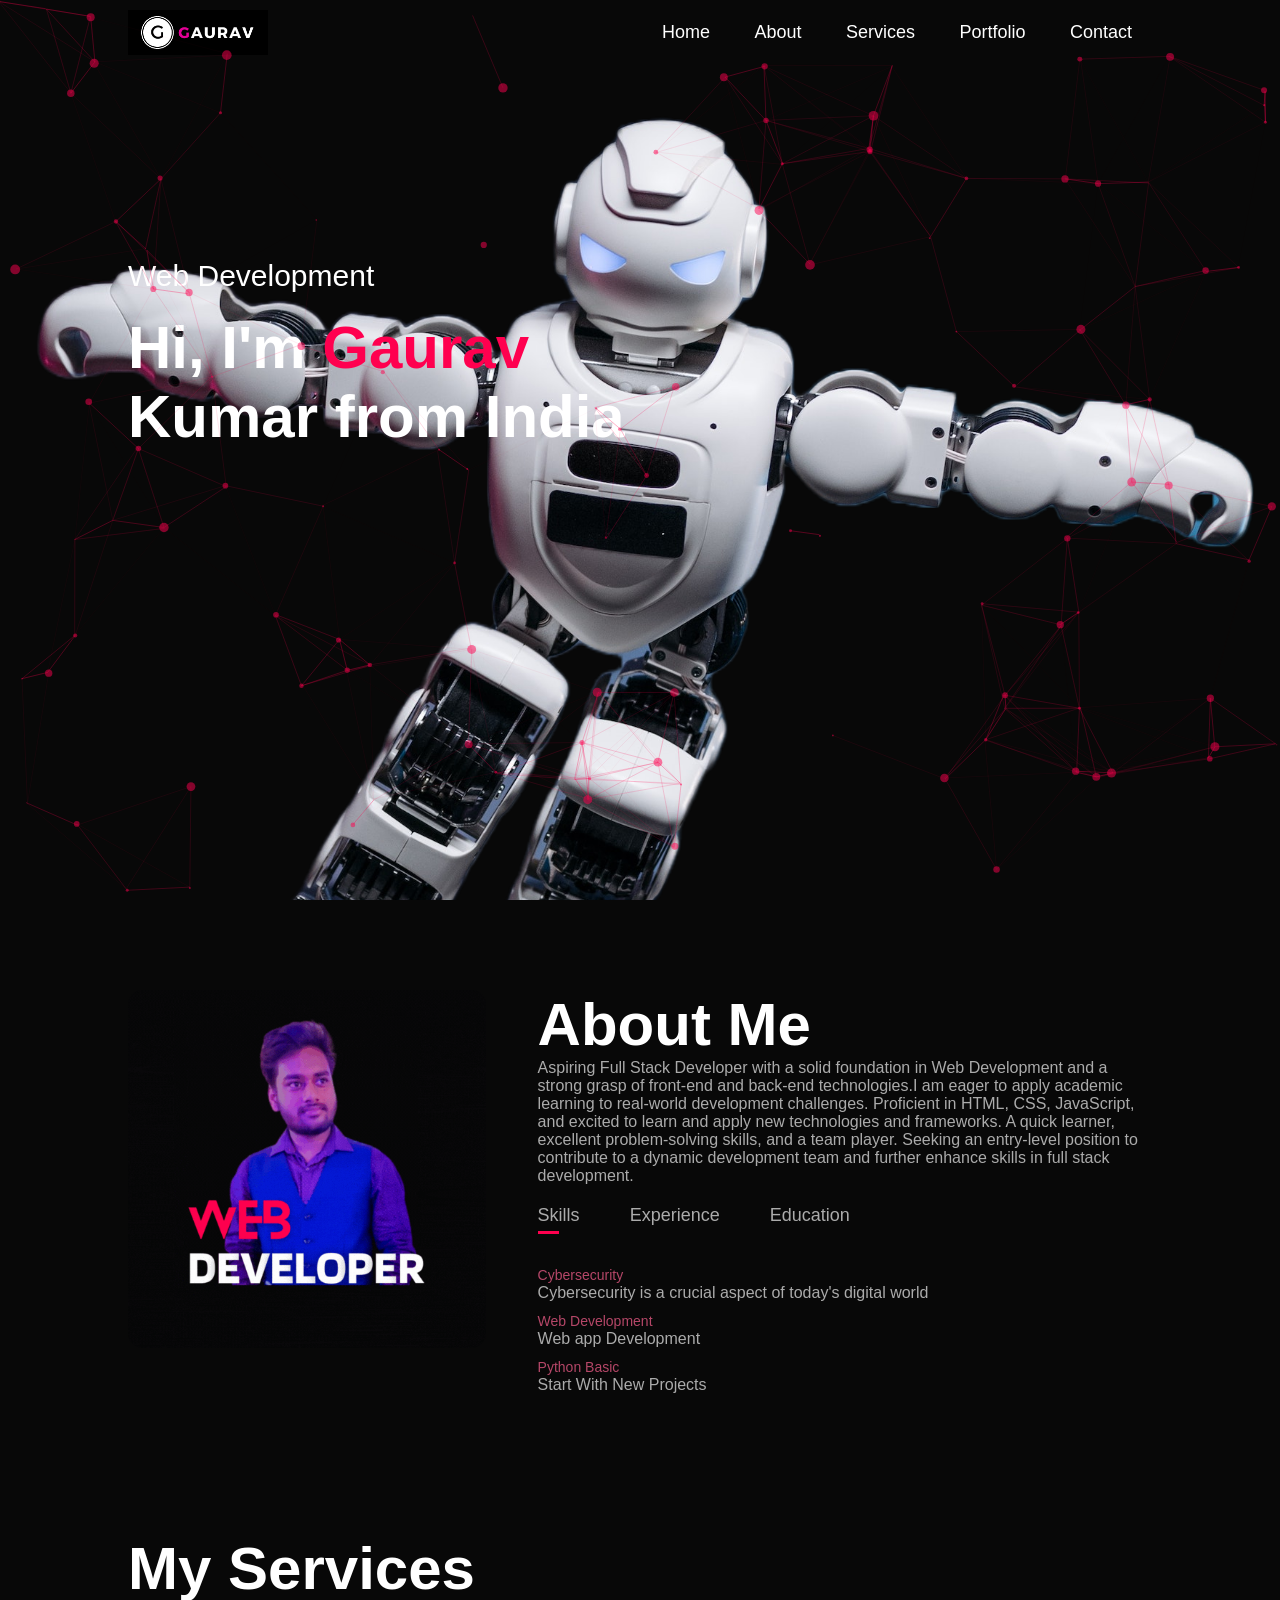
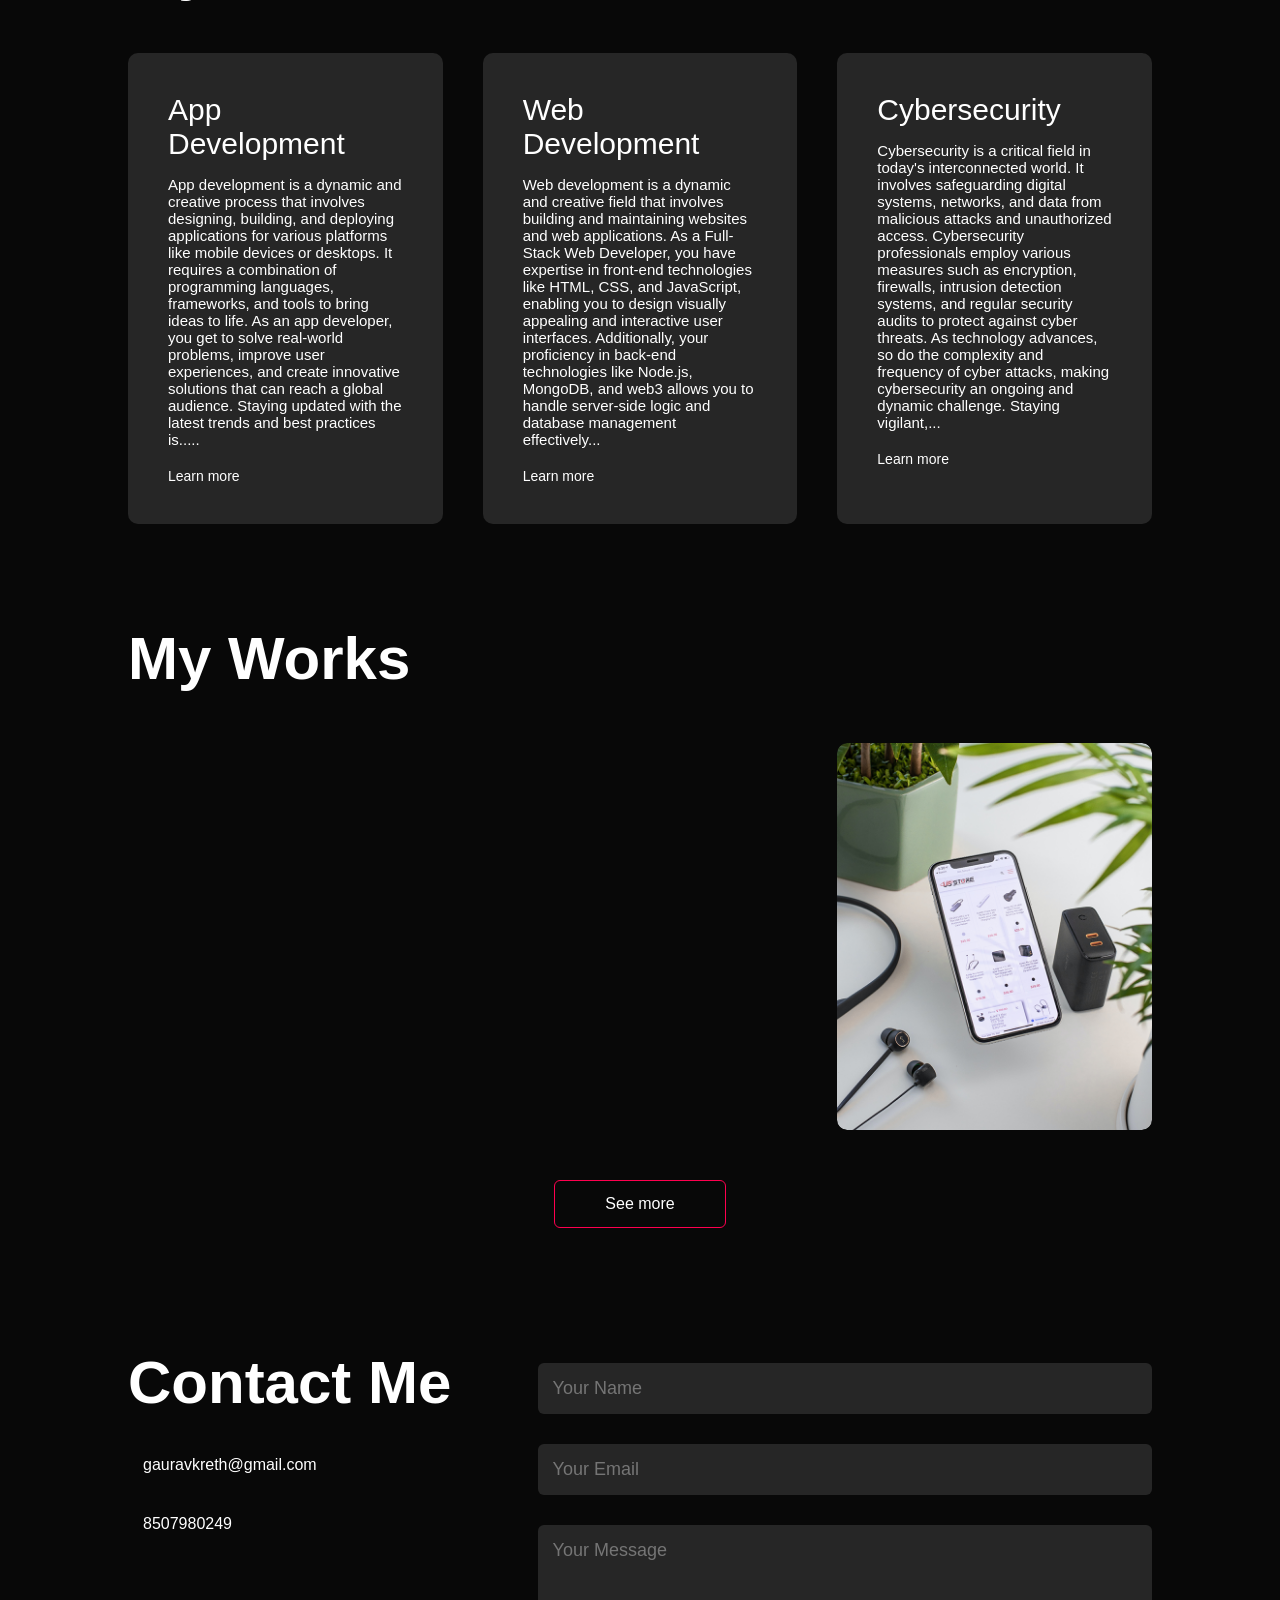
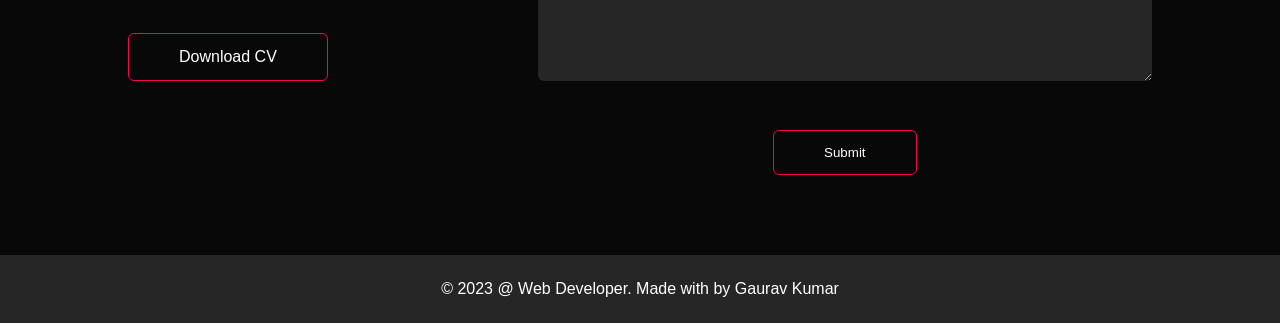
==== index.html @ a8f49429 "Add files via upload" ====
<!DOCTYPE html>
<html lang="en">

<head>
    <title>Gauravkreth</title>
    <link rel="stylesheet" href="style.css">
    <script src="https://kit.fontawesome.com/e674bba739.js" crossorigin="anonymous"></script>
    <link rel="icon" href="./images/favicon.ico">
</head>

<body>
    <div id="header">
        <div id="particles-js"></div>


        <div class="container">
            <nav>
                <img src="images/logo.png" class="logo"></img>
                <ul>
                    <li><a href="#header">Home</a></li>
                    <li><a href="#about">About</a></li>
                    <li><a href="#services">Services</a></li>
                    <li><a href="#">Portfolio</a></li>
                    <li><a href="#contact">Contact</a></li>
                    <i class="fas fa-times"></i>
                </ul>
                <i class="fas fa-bars"></i>
            </nav>
            <div class="header-text">
                <p>Web Development</p>
                <h1>Hi, I'm <span>Gaurav</span><br>Kumar from India</h1>
            </div>
        </div>
    </div>
    <!-- ----------ABOUT---------- -->
    <div id="about">
        <div class="container">
            <div class="row">
                <div class="about-col-1">
                    <img src="images/user.gif">
                </div>
                <div class="about-col-2">
                    <h1 class="sub-title">About Me</h1>
                    <p>Aspiring Full Stack Developer with a solid foundation in Web Development and a strong grasp of front-end and back-end
technologies.I am eager to apply academic learning to real-world development challenges. Proficient in HTML, CSS, JavaScript, and
excited to learn and apply new technologies and frameworks. A quick learner, excellent problem-solving skills, and a team player.
Seeking an entry-level position to contribute to a dynamic development team and further enhance skills in full stack development.</p>
                    <div class="tab-titles">
                        <p class="tab-links active-link" onclick="openTab('skills')">Skills</p>
                        <p class="tab-links" onclick="openTab('experience')">Experience</p>
                        <p class="tab-links" onclick="openTab('education')">Education</p>
                    </div>
                    <div class="tab-contents active-tab" id="skills">
                        <ul>
                            <li><span>Cybersecurity</span><br>Cybersecurity is a crucial aspect of today's digital world
                            </li>
                            <li><span>Web Development</span><br>Web app Development</li>
                            <li><span>Python Basic</span><br>Start With New Projects</li>
<!--                             <li><span>Python Functions, Files, and Dictionaries</span><br><a
                                    href="https://coursera.org/share/1af83c0ecd008e4a80e16d24a3fa080b"></a></li> -->
                        </ul>
                    </div>
                    <div class="tab-contents" id="experience">
                        <ul>
                            <li><span>2022 - Current</span><br>Web app Development</li>
                            <li><span>2021-2022</span><br>Cybersecurity training at Educonf Technologies Pvt. Ltd.</li>
                        </ul>
                    </div>
                    <div class="tab-contents" id="education">
                        <ul>
                            <li><span>Current</span><br>Web Development training at Udemy</li>
                            <li><span>Current</span><br>MCA from Chandighar University</li>
                            <li><span>2023</span><br>BCA from Patliputra University</li>
                        </ul>
                    </div>
                </div>
            </div>
        </div>
    </div>
    <!-- ----------SERVICES---------- -->
    <div id="services">
        <div class="container">
            <h1 class="sub-title">My Services</h1>
            <div class="services-list">
                <div>
                    <i class="fa-brands fa-android"></i>
                    <h2>App Development</h2>
                    <p>App development is a dynamic and creative process that involves designing, building, and
                        deploying applications for various platforms like mobile devices or desktops. It requires a
                        combination of programming languages, frameworks, and tools to bring ideas to life. As an app
                        developer, you get to solve real-world problems, improve user experiences, and create innovative
                        solutions that can reach a global audience. Staying updated with the latest trends and best
                        practices is.....</p>
                    <a href="#">Learn more</a>
                </div>
                <div>
                    <i class="fa-solid fa-code"></i>
                    <h2>Web Development</h2>
                    <p>Web development is a dynamic and creative field that involves building and maintaining websites
                        and web applications. As a Full-Stack Web Developer, you have expertise in front-end
                        technologies like HTML, CSS, and JavaScript, enabling you to design visually appealing and
                        interactive user interfaces. Additionally, your proficiency in back-end technologies like
                        Node.js, MongoDB, and web3 allows you to handle server-side logic and database management
                        effectively...</p>
                    <a href="#">Learn more</a>

                </div>
                <div>

                    <i class="fa-solid fa-crop-simple"></i>
                    <h2>Cybersecurity</h2>
                    <p>Cybersecurity is a critical field in today's interconnected world. It involves safeguarding
                        digital systems, networks, and data from malicious attacks and unauthorized access.
                        Cybersecurity professionals employ various measures such as encryption, firewalls, intrusion
                        detection systems, and regular security audits to protect against cyber threats. As technology
                        advances, so do the complexity and frequency of cyber attacks, making cybersecurity an ongoing
                        and dynamic challenge. Staying vigilant,...</p>
                    <a href="#">Learn more</a>
                </div>
            </div>
        </div>
    </div>
    <!-- ----------PORTFOLIO--------- -->
    <div id="portfolio">
        <div class="container">
            <h1 class="sub-title">My Works</h1>
            <div class="work-list">
                <div class="work">
                    <img src="images/work-1.png" alt="">
                    <div class="layer">
                        <h2>Netflix - Clone</h2>
                        <p>Creating a Netflix clone with just HTML and CSS involves mimicking its layout, focusing on styling components like the header, navigation, content rows, and video player. HTML's div elements structure sections, while CSS styles them. A key challenge is making the layout responsive, adapting to different screen sizes for a consistent look across devices. CSS is crucial for styling buttons, fonts, colors, and other elements to match Netflix's interface closely. Overall, HTML and CSS enable the creation of a visually appealing Netflix clone that mirrors the original design.</p>
                        <a href="https://gauraveth.github.io/Netflix/" target="_blank"><i class="fas fa-external-link-alt"></i></a>
                    </div>
                </div>
                <div class="work">
                    <img src="images/work-2.png" alt="">
                    <div class="layer">
                        <h2>Working</h2>
                        <p>Oppps Ohhhhhh.</p>
                        <a href="#"><i class="fas fa-external-link-alt"></i></a>
                    </div>
                </div>
                <div class="work">
                    <img src="images/work-3.png" alt="">
                    <div class="layer">
                        <h2>Working</h2>
                        <p>Oppps Ohhhhhh.</p>
                        <a href="#"><i class="fas fa-external-link-alt"></i></a>
                    </div>
                </div>
            </div>
            <a href="" class="btn">See more</a>
        </div>
    </div>

    <!-- ----------CONTACT---------- -->
    <div id="contact">
        <div class="container">
            <div class="row">
                <div class="contact-left">
                    <h1 class="sub-title">Contact Me</h1>
                    <p><i class="fas fa-paper-plane"></i> gauravkreth@gmail.com</p>
                    <p><i class="fas fa-phone-square-alt"></i> 8507980249</p>
                    <div class="social-icons">
                        <a href="https://www.facebook.com/ankukumar.ankukumar.9?mibextid=ZbWKwL"><i
                                class="fab fa-facebook"></i></a>
                        <a href="https://twitter.com/gauravgamers14?t=B7i8oLuU-PODS5RvizQiQA&s=08"><i
                                class="fab fa-twitter-square"></i></a>
                        <a href="#"><i class="fab fa-instagram"></i></a>
                        <a href="https://www.linkedin.com/in/gaurav-kumar-a6250823b"><i class="fab fa-linkedin"></i></a>
                    </div>
                    <a href="images/My-CV.pdf" download class="btn btn2">Download CV</a>
                </div>
                <div class="contact-right">
                    <form>
                        <input type="text" name="Name" placeholder="Your Name" required>
                        <input type="email" name="Email" placeholder="Your Email" required>
                        <textarea name="Message" rows="6" placeholder="Your Message"></textarea>
                        <button type="submit" class="btn btn3">Submit</button>
                    </form>
                </div>
            </div>
        </div>
        <div class="copyright">
            <p>&copy 2023 @ Web Developer. Made with <i class="fas fa-heart"></i> by Gaurav Kumar</p>
        </div>
    </div>
    <script src="./particles.min.js"></script>
    <script src="./app.js"></script>


    <script>
        var tabLinks = document.getElementsByClassName('tab-links');
        var tabContents = document.getElementsByClassName('tab-contents');

        function openTab(tabName) {
            for (tabLink of tabLinks) {
                tabLink.classList.remove('active-link');
            }
            for (tabContent of tabContents) {
                tabContent.classList.remove('active-tab');
            }
            event.currentTarget.classList.add('active-link');
            document.getElementById(tabName).classList.add('active-tab');
        }

        // JavaScript for handling the mobile navigation menu
        document.querySelector('.fas.fa-bars').addEventListener('click', function () {
            document.querySelector('nav ul').classList.toggle('show');
        });

        document.querySelector('.fas.fa-times').addEventListener('click', function () {
            document.querySelector('nav ul').classList.remove('show');
        });

    </script>
</body>

</html>
---- style.css ----
* {
    margin: 0;
    padding: 0;
    font-family: 'Poppins', sans-serif;
    box-sizing: border-box;
}

body {
    background: #080808;
    color: #fff;
}

canvas {
    display: block;
    vertical-align: bottom;
  }
  
  /* ---- particles.js container ---- */
  
  #particles-js {
    position: absolute;
    width: 100%;
    height: 100%;
    background-image: url("");
    background-repeat: no-repeat;
    background-size: cover;
    background-position: 50% 50%;
  }

  
  #stats,
  .count-particles{
    -webkit-user-select: none;
  }
  
  #stats{
    border-radius: 3px 3px 0 0;
    overflow: hidden;
  }
  
  .count-particles{
    border-radius: 0 0 3px 3px;
  }

#header {
    width: 100%;
    height: 100vh;
    background-image: url(images/background.png);
    background-size: cover;
    background-position: center;
}

.container {
    padding: 10px 10%;
}

nav {
    display: flex;
    align-items: center;
    justify-content: space-between;
    flex-wrap: wrap;
}

.logo {
    width: 140px;
}

nav ul li {
    display: inline-block;
    list-style: none;
    margin: 10px 20px;
}

nav ul li a {
    color: #fff;
    text-decoration: none;
    font-size: 18px;
    position: relative;
}

nav ul li a::after {
    content: '';
    width: 0;
    height: 3px;
    background: #ff004f;
    position: absolute;
    left: 0;
    bottom: -6px;
    transition: 0.5s;
}

nav ul li a:hover::after {
    width: 100%;
}

.header-text {
    margin-top: 20%;
    font-size: 30px;
}

.header-text h1 {
    font-size: 60px;
    margin-top: 20px;
}

.header-text h1 span {
    color: #ff004f;
}

/* ----------ABOUT---------- */
#about {
    padding: 80px 0px;
    color: #ababab;
}

.row {
    display: flex;
    justify-content: space-between;
    flex-wrap: wrap;
}

.about-col-1 {
    flex-basis: 35%;
}

.about-col-1 img {
    width: 100%;
    border-radius: 15px;
}

.about-col-2 {
    flex-basis: 60%;
}

.sub-title {
    font-size: 60px;
    font-weight: 600;
    color: #fff;
}

.tab-titles {
    display: flex;
    margin: 20px 0 40px;
}

.tab-links {
    margin-right: 50px;
    font-size: 18px;
    font-weight: 500;
    cursor: pointer;
    position: relative;
}

.tab-links::after {
    content: '';
    width: 0;
    height: 3px;
    background: #ff004f;
    position: absolute;
    left: 0;
    bottom: -8px;
    transition: 0.5s;
}

/* .tab-links:hover::after{
width: 100%;
} */
.tab-links.active-link::after {
    width: 50%;
}

.tab-contents ul li {
    list-style: none;
    margin: 10px 0;
}

.tab-contents ul li span {
    color: #b54768;
    font-size: 14px;
}

.tab-contents {
    display: none;
}

.tab-contents.active-tab {
    display: block;
}

/* ----------SERVICES---------- */
#services {
    padding: 30px 0;
}

.services-list {
    display: grid;
    grid-template-columns: repeat(auto-fit, minmax(250px, 1fr));
    grid-gap: 40px;
    margin-top: 50px;
}

.services-list div {
    background: #262626;
    padding: 40px;
    font-size: 15px;
    line-height: 30 px;
    font-weight: 300;
    border-radius: 10px;
    transition: background 0.5s, transform 0.5s;
}

.services-list div i {
    font-size: 50px;
    margin-bottom: 30px;
}

.services-list div h2 {
    font-size: 30px;
    font-weight: 500;
    margin-bottom: 15px;
}

.services-list div a {
    text-decoration: none;
    color: #fff;
    font-size: 14px;
    margin-top: 20px;
    display: inline-block;
}

.services-list div:hover {
    background: #ff004f;
    transform: translateY(-10px);
}

/* ----------PORTFOLIO---------- */
#portfolio {
    padding: 50px 0;
}

.work-list {
    display: grid;
    grid-template-columns: repeat(auto-fit, minmax(250px, 1fr));
    grid-gap: 40px;
    margin-top: 50px;
}

.work {
    border-radius: 10px;
    position: relative;
    overflow: hidden;
}

.work img {
    width: 100%;
    border-radius: 10px;
    display: block;
    transition: transform 0.5s;
}

.layer {
    width: 100%;
    height: 0;
    background: #ff004f;
    border-radius: 10px;
    position: absolute;
    left: 0;
    bottom: 0;
    overflow: hidden;
    display: flex;
    align-items: center;
    justify-content: center;
    flex-direction: column;
    padding: 0 40px;
    text-align: center;
    font-size: 16px;
    transition: height 0.5s;
}

.layer h2 {
    margin-bottom: 30px;
}

.layer a {
    margin-top: 30px;
    color: #080808;
    text-decoration: none;
    font-size: 18px;
    line-height: 60px;
    background: #fff;
    width: 60px;
    height: 60px;
    border-radius: 50%;
    text-align: center;
}

.work:hover img {
    transform: scale(1.1);
}

.work:hover .layer {
    height: 100%;
}

.btn {
    display: block;
    margin: 50px auto;
    width: fit-content;
    border: 1px solid #ff004f;
    padding: 14px 50px;
    border-radius: 6px;
    color: #fff;
    text-decoration: none;
    transition: background 0.75s;
}

.btn:hover {
    background: #ff004f;
}

/* ----------CONTACT---------- */
.contact-left {
    flex-basis: 35%;
}

.contact-right {
    flex-basis: 60%;
}

.contact-left p {
    margin-top: 30px;
}

.contact-left p i {
    color: #ff004f;
    margin-right: 15px;
    font-size: 25px;
}

.social-icons {
    margin-top: 30px;
}

.social-icons a {
    text-decoration: none;
    font-size: 30px;
    margin-right: 15px;
    color: #ababab;
    display: inline-block;
    transition: color 0.5s, transform 0.5s;
}

.social-icons a:hover {
    color: #ff004f;
    transform: translateY(-5px);
}

.btn.btn2 {
    display: inline-block
}

.btn.btn3 {
    background: #080808;
    margin-top: 30px;
    transition: background 0.5;

}

.btn.btn3:hover {
    background: #ff004f;
}

.contact-right form {
    width: 100%;
}

form input,
form textarea {
    width: 100%;
    border: 0;
    outline: none;
    background: #262626;
    padding: 15px;
    margin: 15px 0;
    color: #fff;
    font-size: 18px;
    border-radius: 6px;
}

.copyright {
    width: 100%;
    text-align: center;
    padding: 25px 0;
    background: #262626;
    font-weight: 300;
    margin-top: 20px;
}

.copyright i {
    color: #ff004f;
    transition: color 0.5s;
}

.copyright i:hover {
    color: #fff;
}

nav .fas {
    display: none;
}

/* ----------CSS FOR SMALL SCREEN---------- */
@media only screen and (max-width: 600px) {
    #header {
        background-image: url(images/phone-background.png);
    }

    .header-text {
        margin-top: 100%;
        font-size: 16px;
    }

    .header-text h1 {
        font-size: 30px;
    }

    nav .fas {
        display: block;
        font-size: 25px;
    }

    nav ul {
        background: #b54768;
        position: fixed;
        top: 0;
        width: 200;
        right: 0;
        height: 100vh;
        padding-top: 50px;
    }

    nav ul li {
        display: block;
        margin: 25px;
    }

}

/* ----------CSS FOR SMALL SCREEN---------- */
@media only screen and (max-width: 600px) {

    /* Adjust the header image and text size for small screens */
    #header {
        background-image: url(images/phone-background.png);
    }

    .header-text {
        margin-top: 100%;
        font-size: 16px;
    }

    .header-text h1 {
        font-size: 30px;
    }

    /* Show the navigation menu on small screens */
    nav ul {
        display: none;
    }

    nav .fas {
        display: block;
        font-size: 25px;
    }

    nav ul {
        background: #b54768;
        position: fixed;
        top: 0;
        width: 200px;
        /* Increased the width to accommodate the menu items */
        right: 0;
        height: 100vh;
        padding-top: 50px;
        transform: translateX(200px);
        /* Off-canvas menu, initially hidden */
        transition: transform 0.3s ease-in-out;
    }

    nav ul.show {
        transform: translateX(0);
        /* Show the menu when 'show' class is applied */
    }

    nav ul li {
        display: block;
        margin: 25px;
    }
}
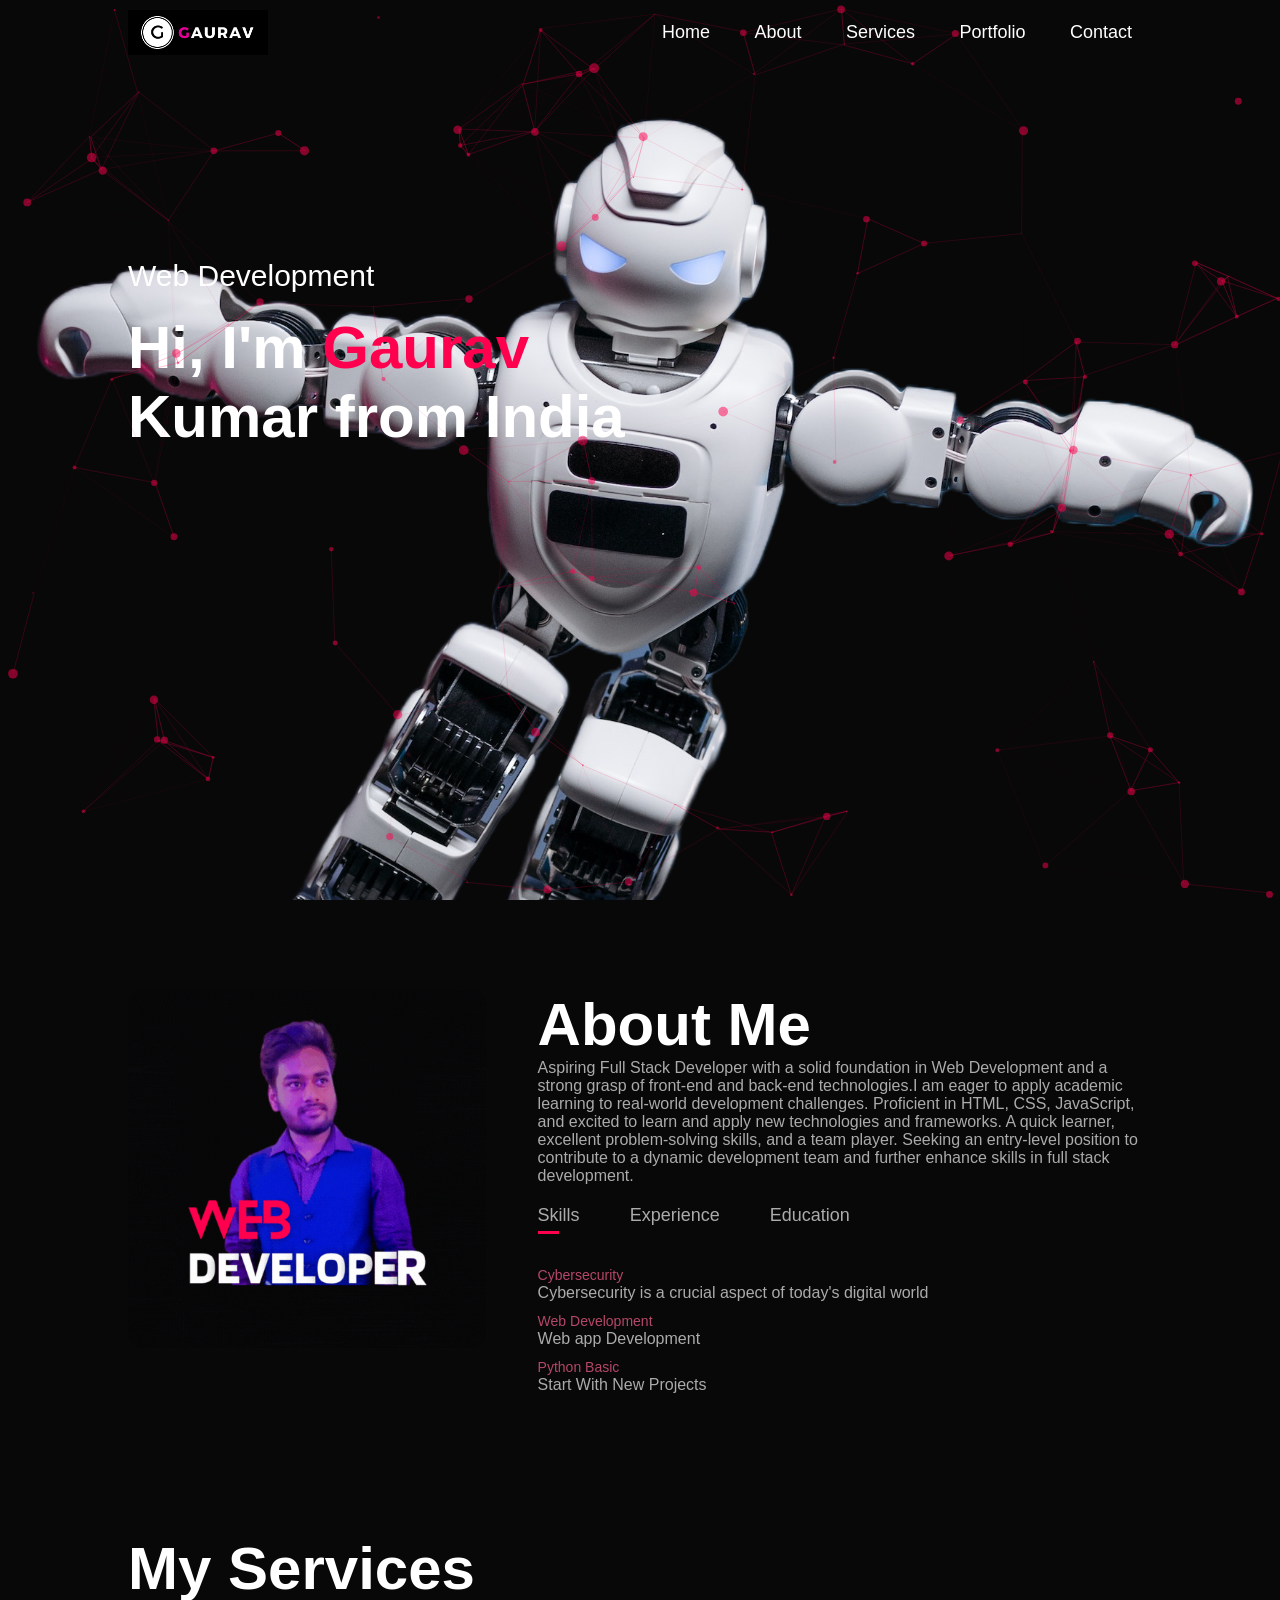
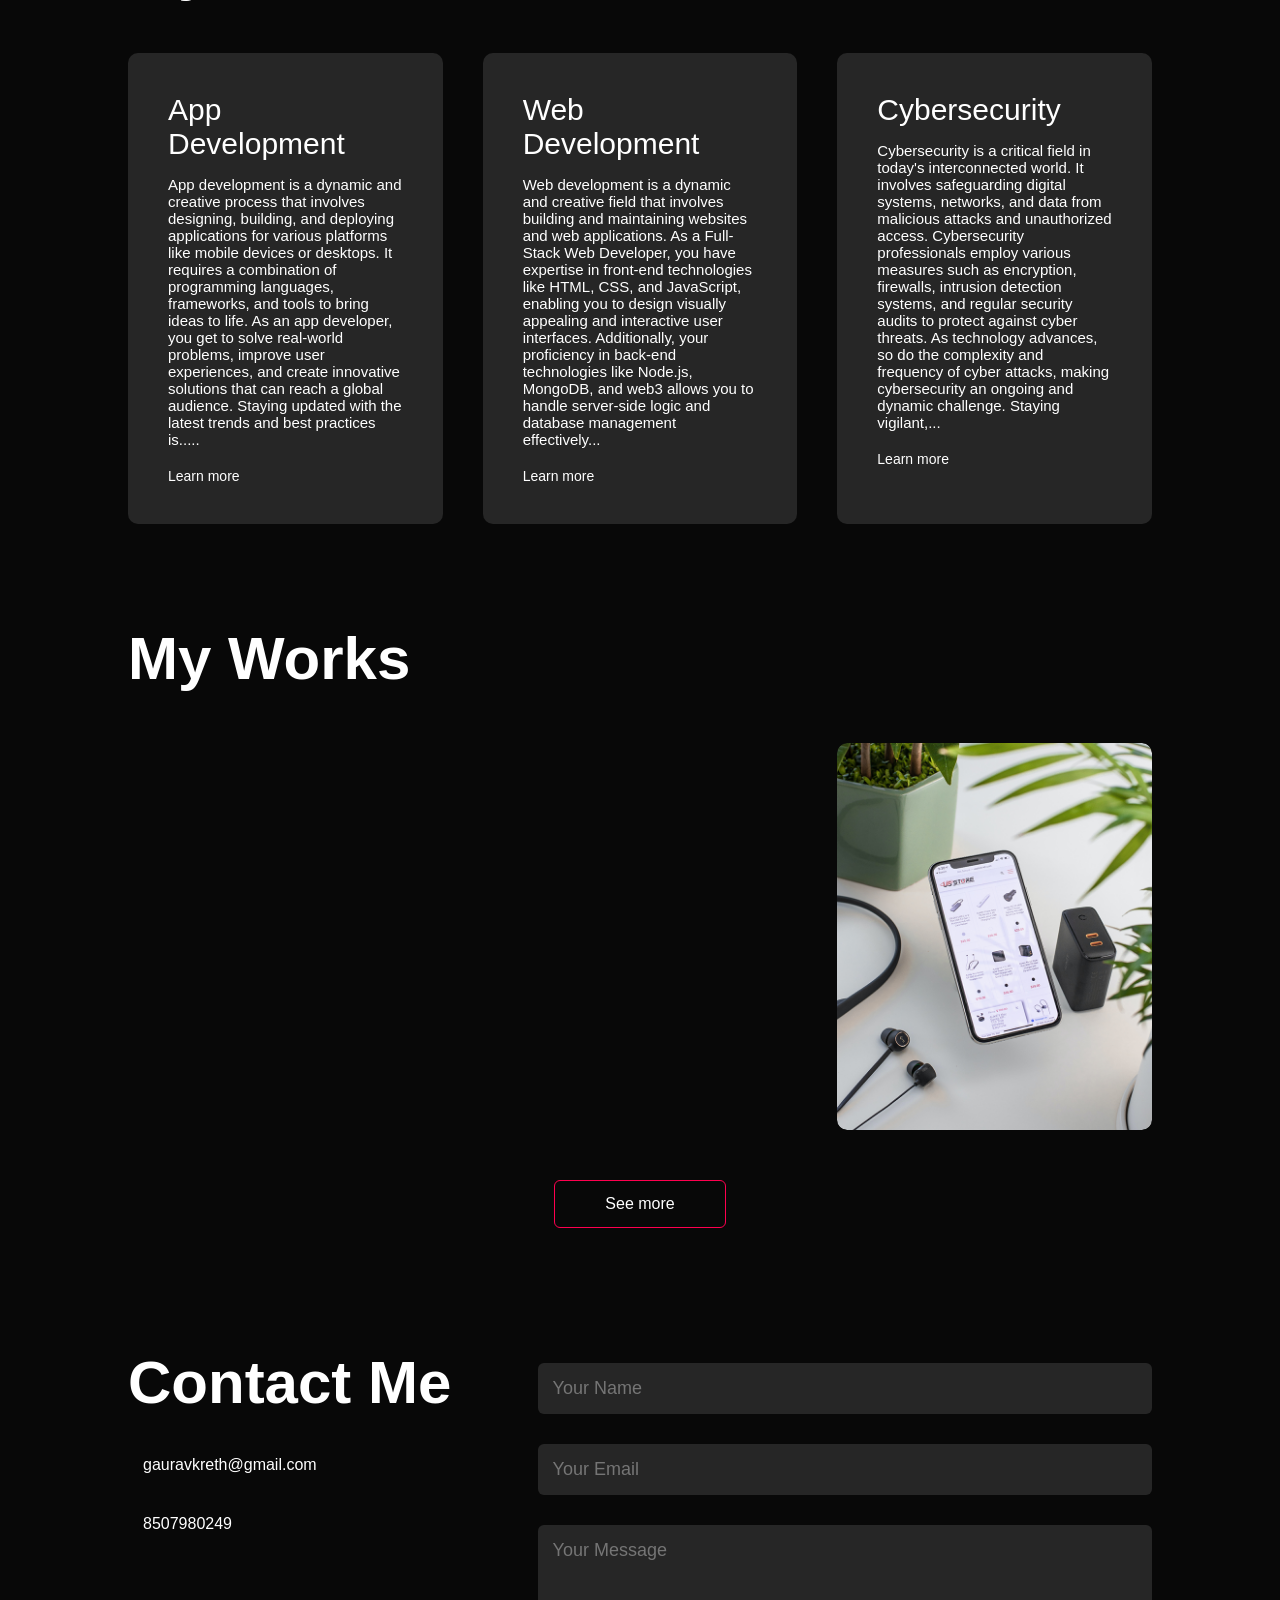
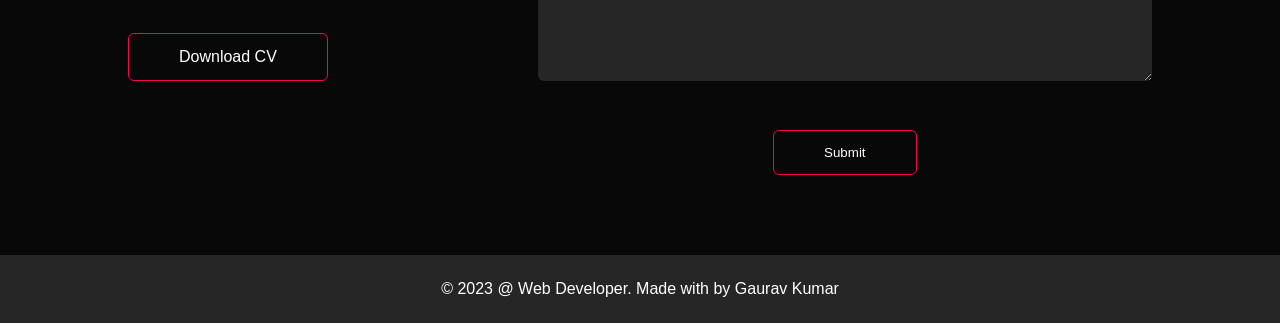
==== commit b7ec1eec: "Update index.html" ====
--- a/index.html
+++ b/index.html
@@ -170,7 +170,7 @@
                         <a href="#"><i class="fab fa-instagram"></i></a>
                         <a href="https://www.linkedin.com/in/gaurav-kumar-a6250823b"><i class="fab fa-linkedin"></i></a>
                     </div>
-                    <a href="images/My-CV.pdf" download class="btn btn2">Download CV</a>
+                    <a href="https://drive.google.com/file/d/1hAdJkQ1VNrwv2Cz5yikGTRMcRuF2yDC9/view?usp=drive_link" download class="btn btn2">Download CV</a>
                 </div>
                 <div class="contact-right">
                     <form>
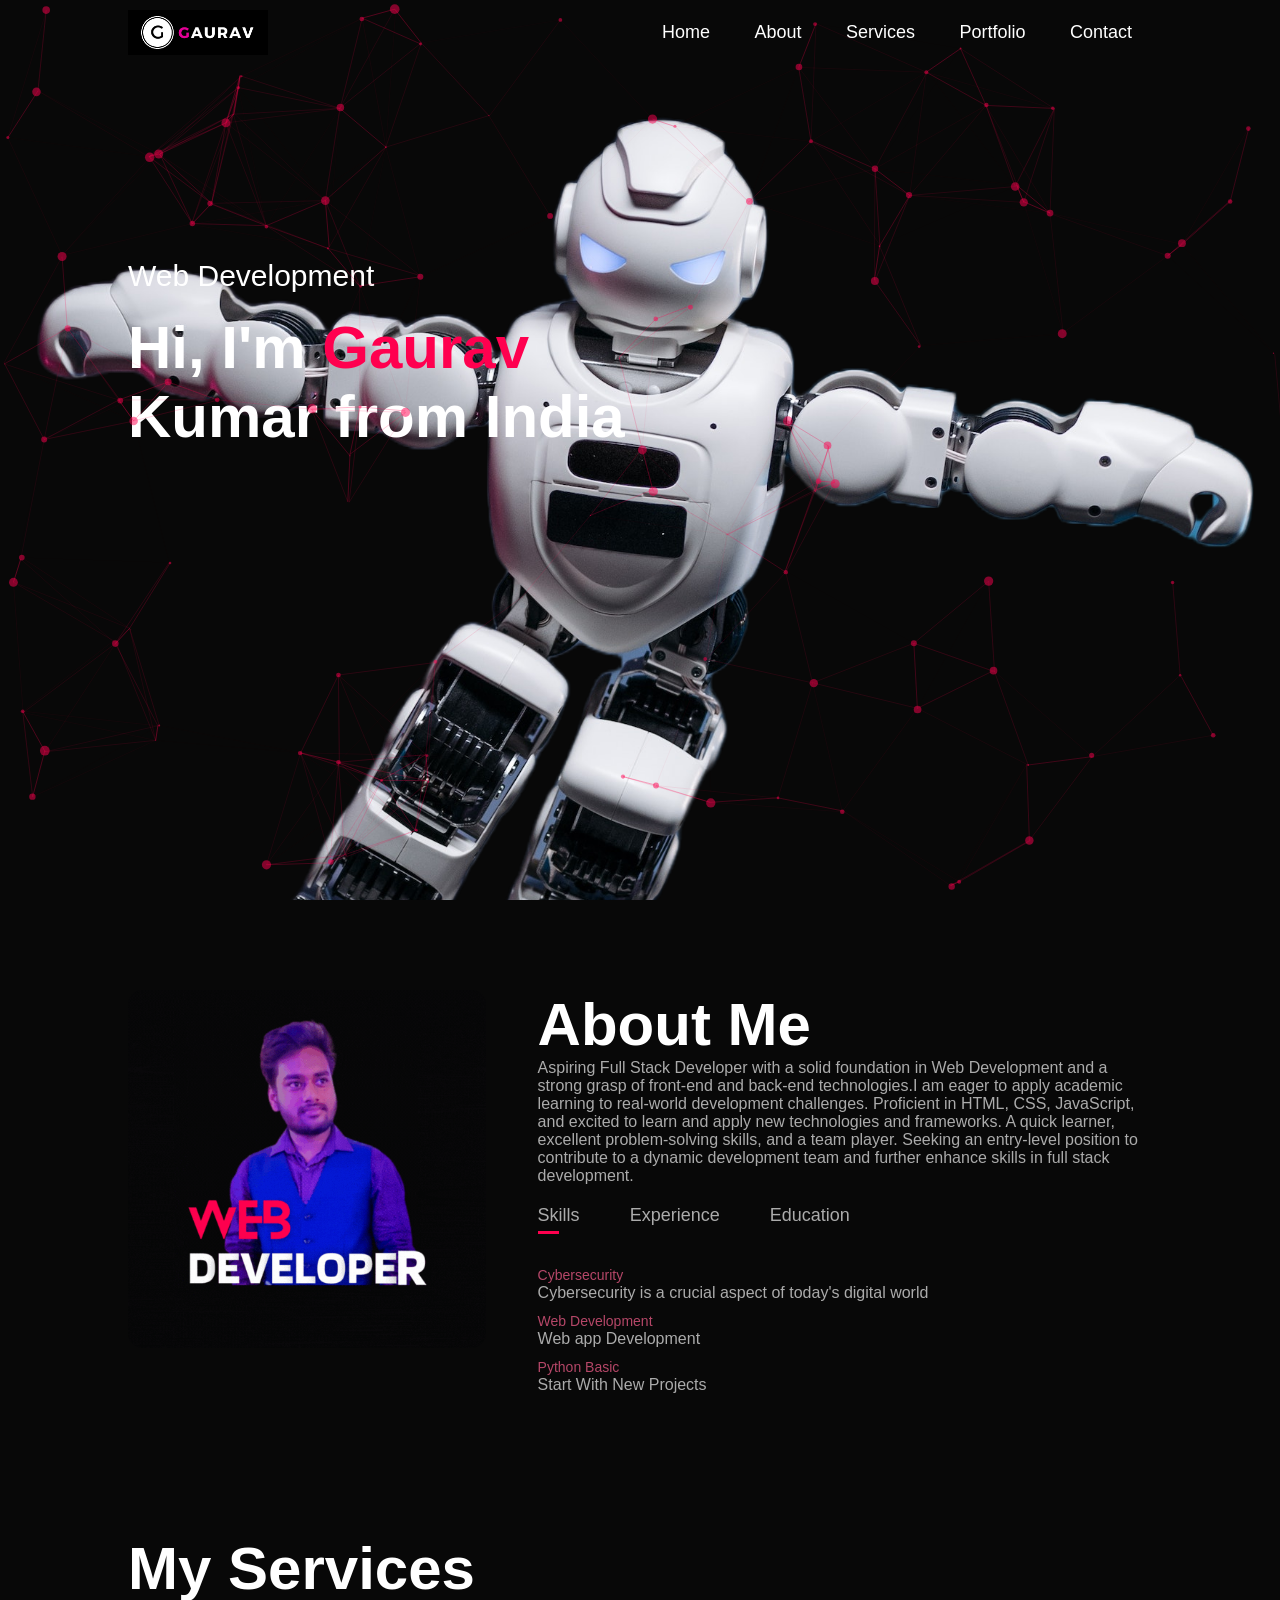
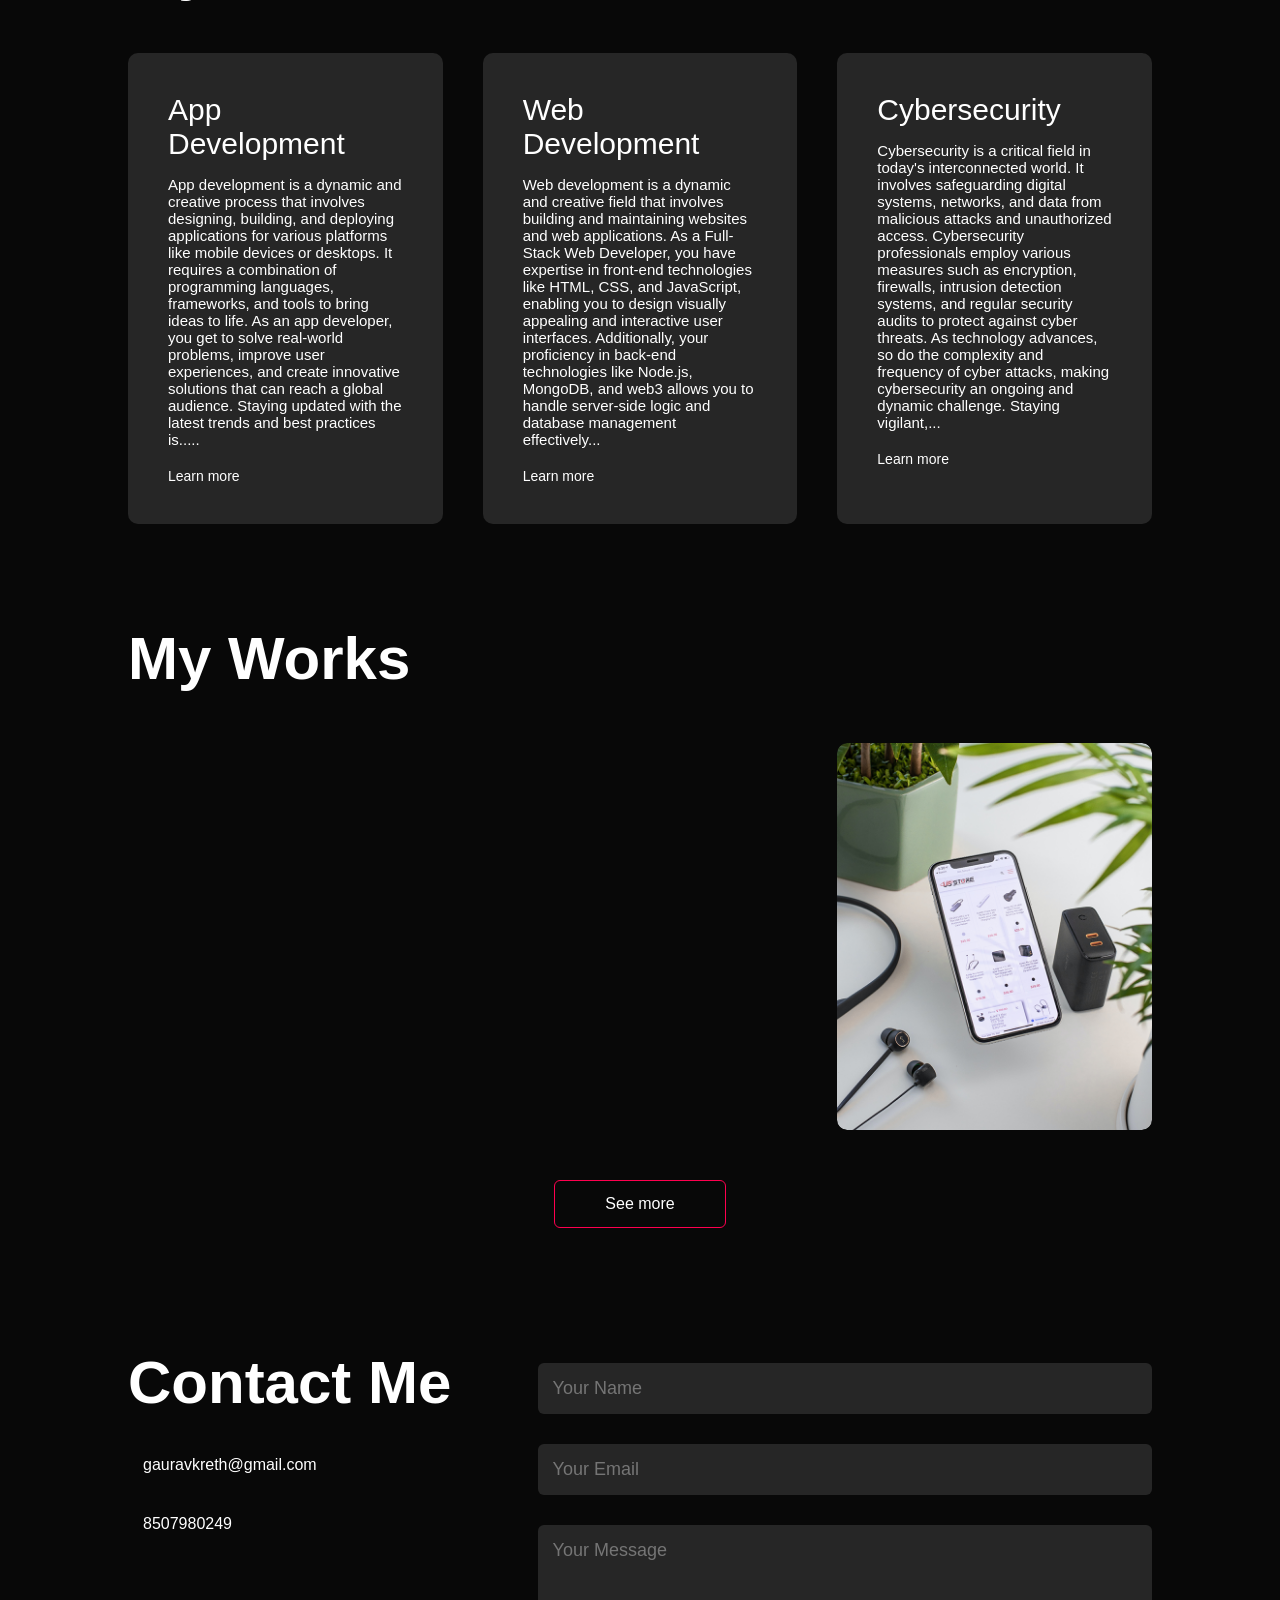
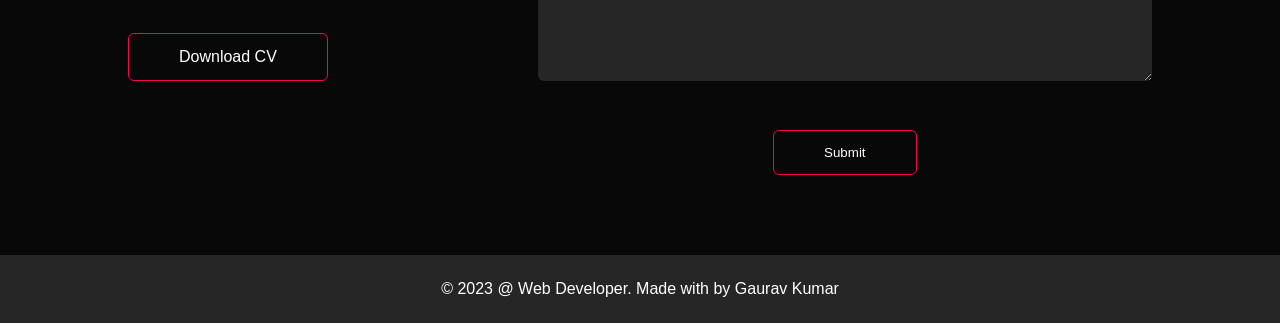
==== commit 5519125f: "Update index.html" ====
--- a/index.html
+++ b/index.html
@@ -136,8 +136,8 @@
                 <div class="work">
                     <img src="images/work-2.png" alt="">
                     <div class="layer">
-                        <h2>Working</h2>
-                        <p>Oppps Ohhhhhh.</p>
+                        <h2>Spotify - Clone</h2>
+                        <p>The Spotify clone is a web application designed with HTML, CSS, and JavaScript to simulate the music streaming service. It fetches songs from a specified folder on the server and displays them in a playlist format. Users can browse albums, select songs, and control playback using play/pause, previous/next buttons, and a volume slider. The application provides a user-friendly interface for playing music, similar to Spotify, making it easy for users to enjoy their favorite tracks.</p>
                         <a href="#"><i class="fas fa-external-link-alt"></i></a>
                     </div>
                 </div>
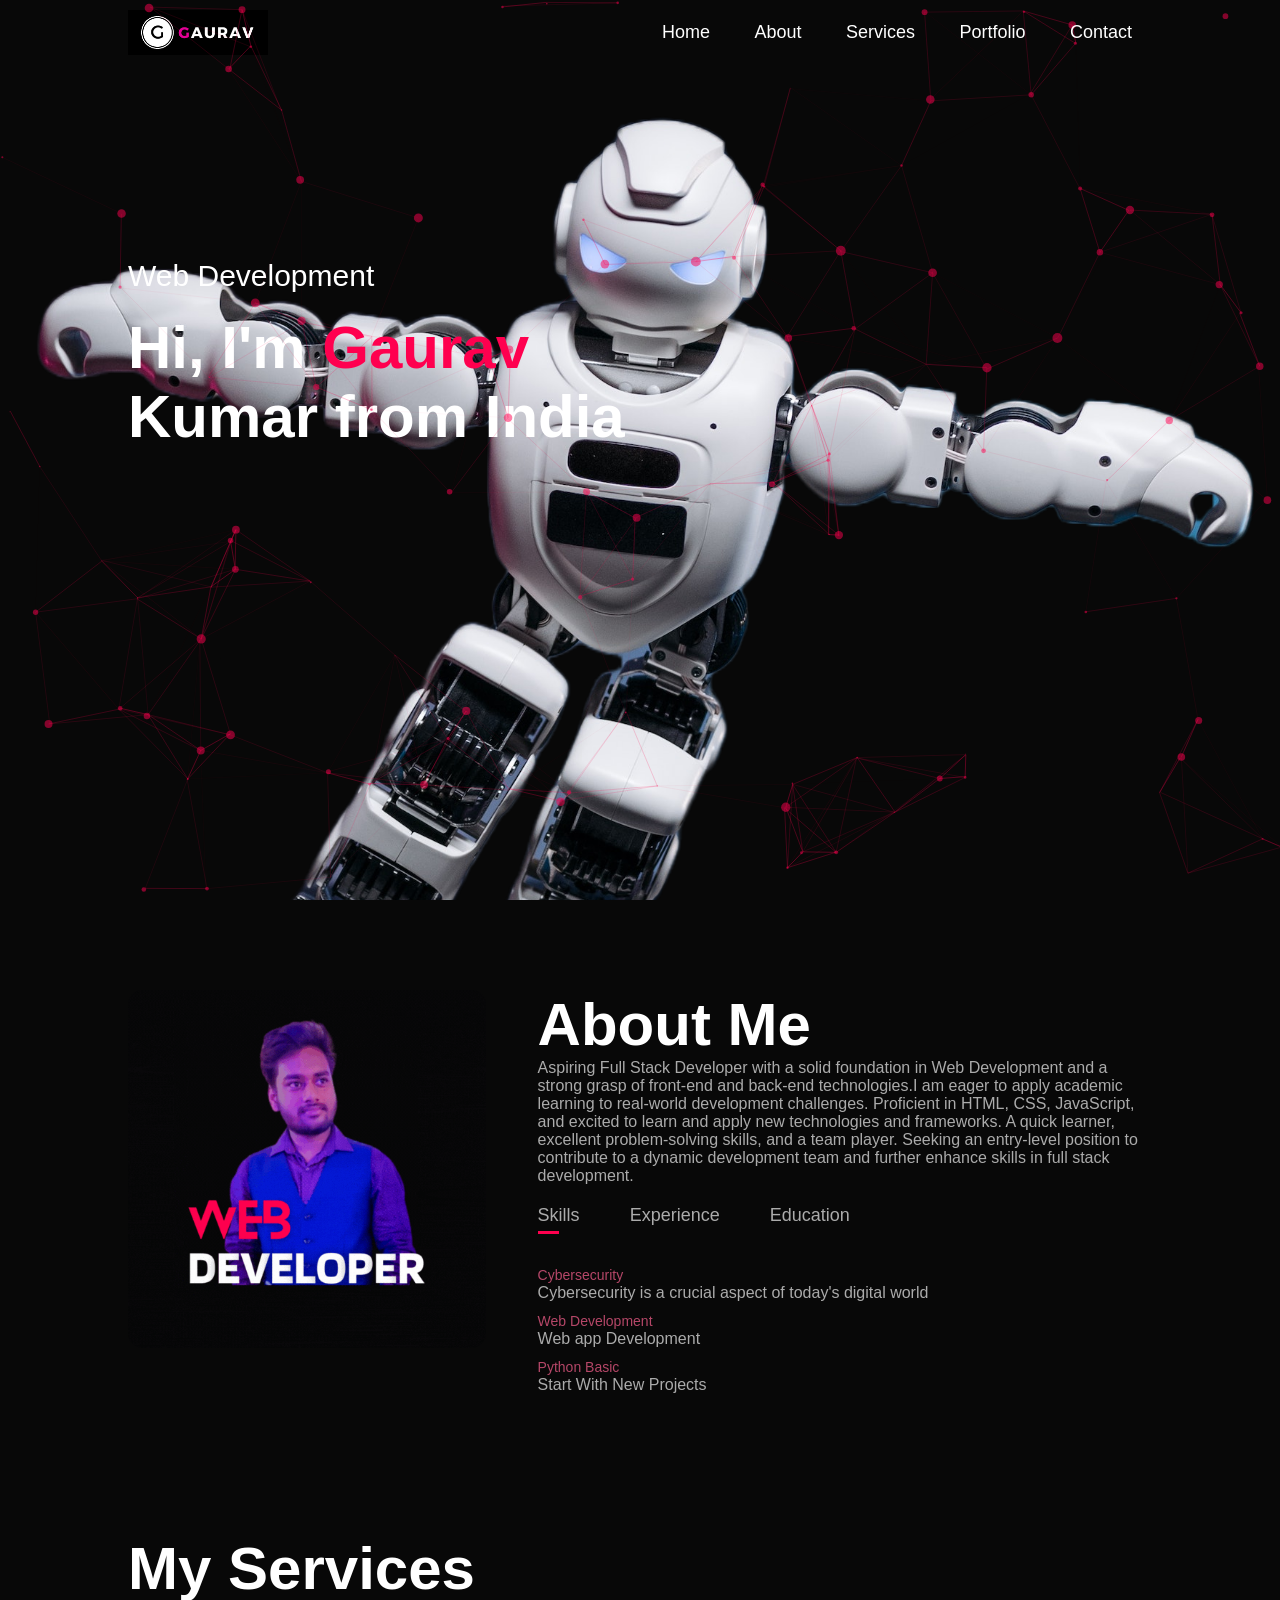
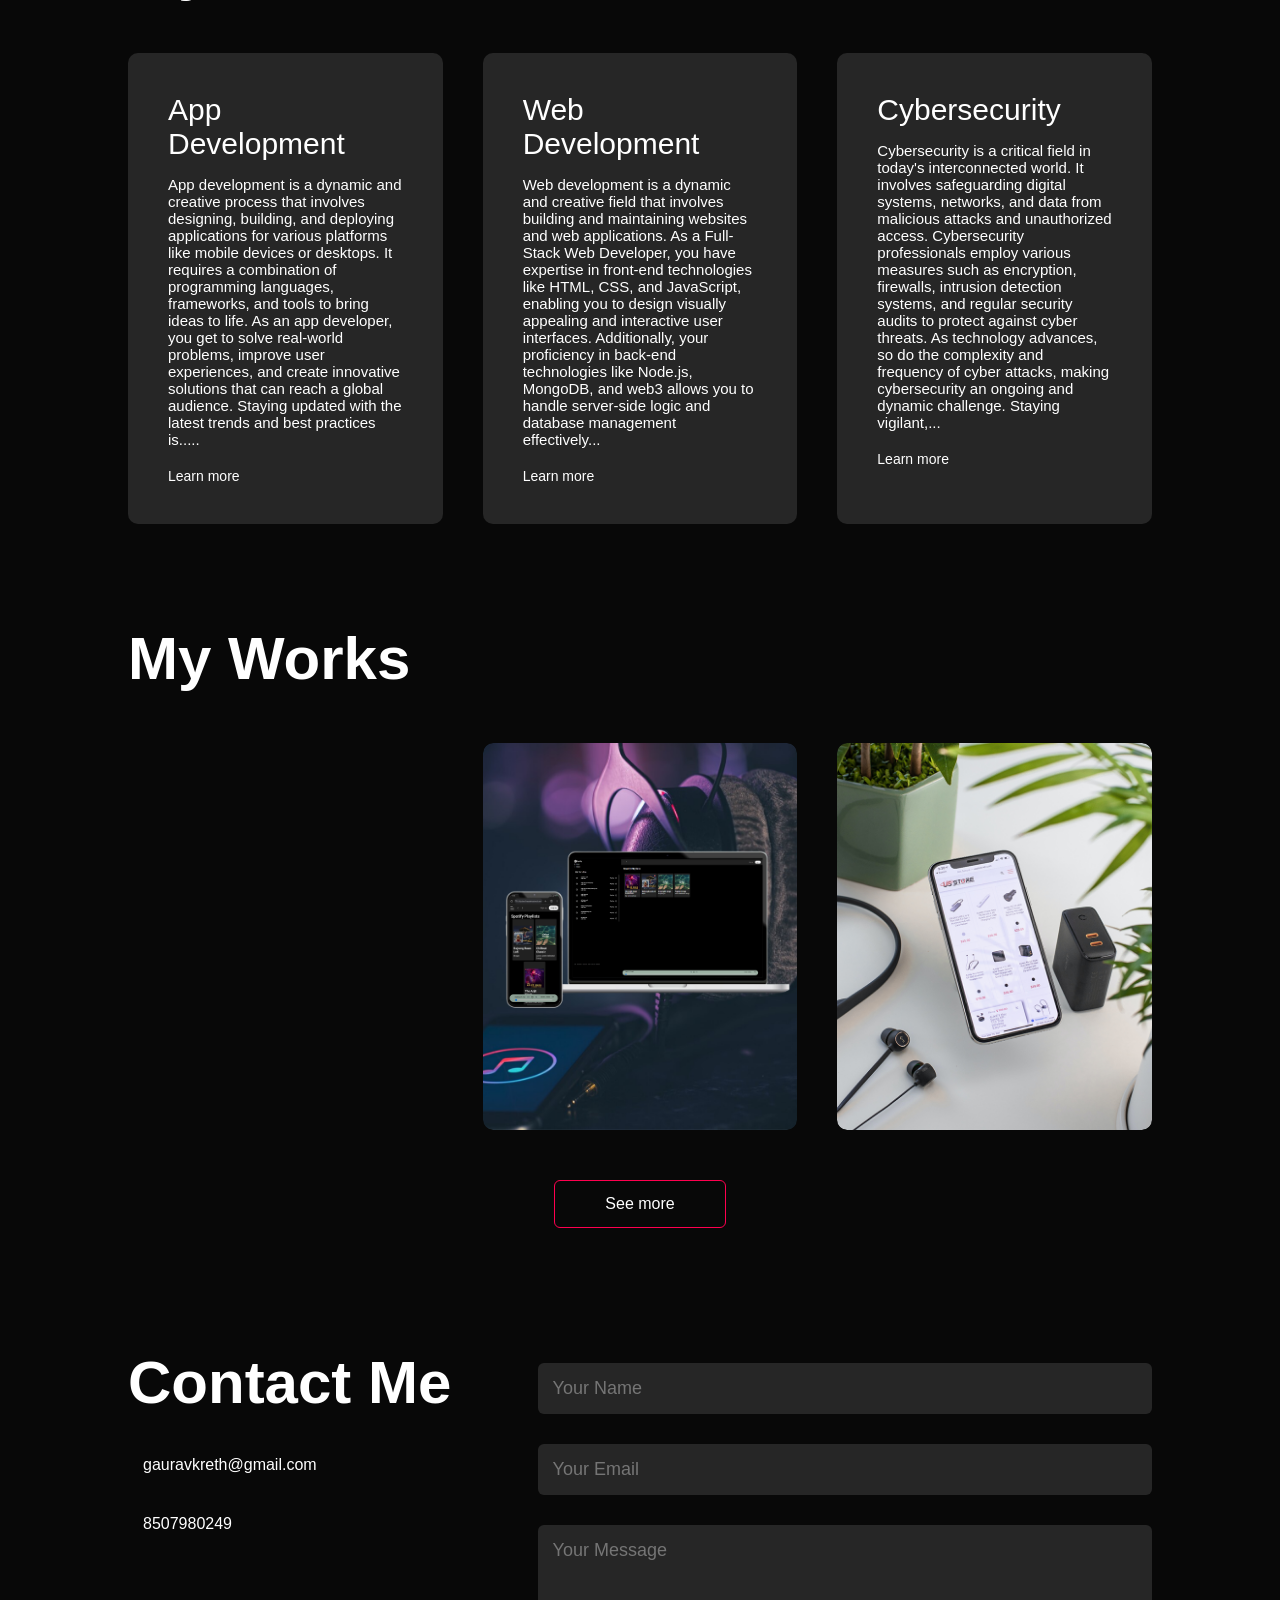
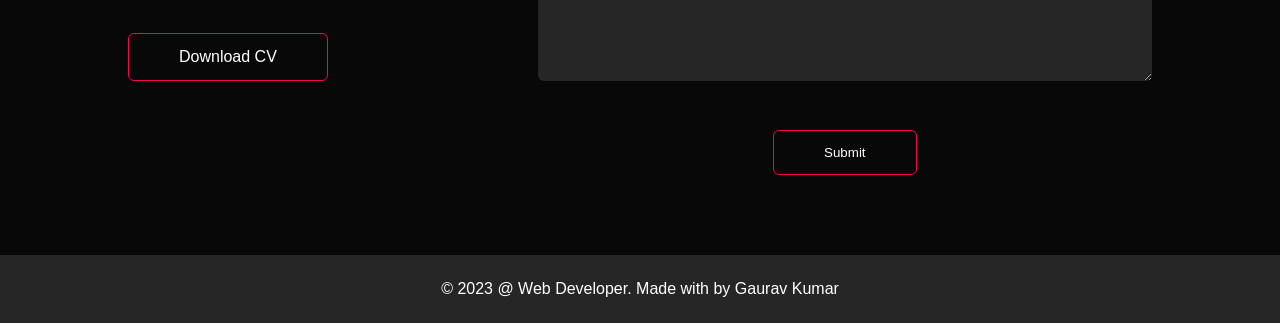
==== commit c0f26d16: "Update index.html work 2 Spotify link" ====
--- a/index.html
+++ b/index.html
@@ -138,7 +138,7 @@
                     <div class="layer">
                         <h2>Spotify - Clone</h2>
                         <p>The Spotify clone is a web application designed with HTML, CSS, and JavaScript to simulate the music streaming service. It fetches songs from a specified folder on the server and displays them in a playlist format. Users can browse albums, select songs, and control playback using play/pause, previous/next buttons, and a volume slider. The application provides a user-friendly interface for playing music, similar to Spotify, making it easy for users to enjoy their favorite tracks.</p>
-                        <a href="#"><i class="fas fa-external-link-alt"></i></a>
+                        <a href="https://spootifyclone.freewebhostmost.com/"><i class="fas fa-external-link-alt"></i></a>
                     </div>
                 </div>
                 <div class="work">
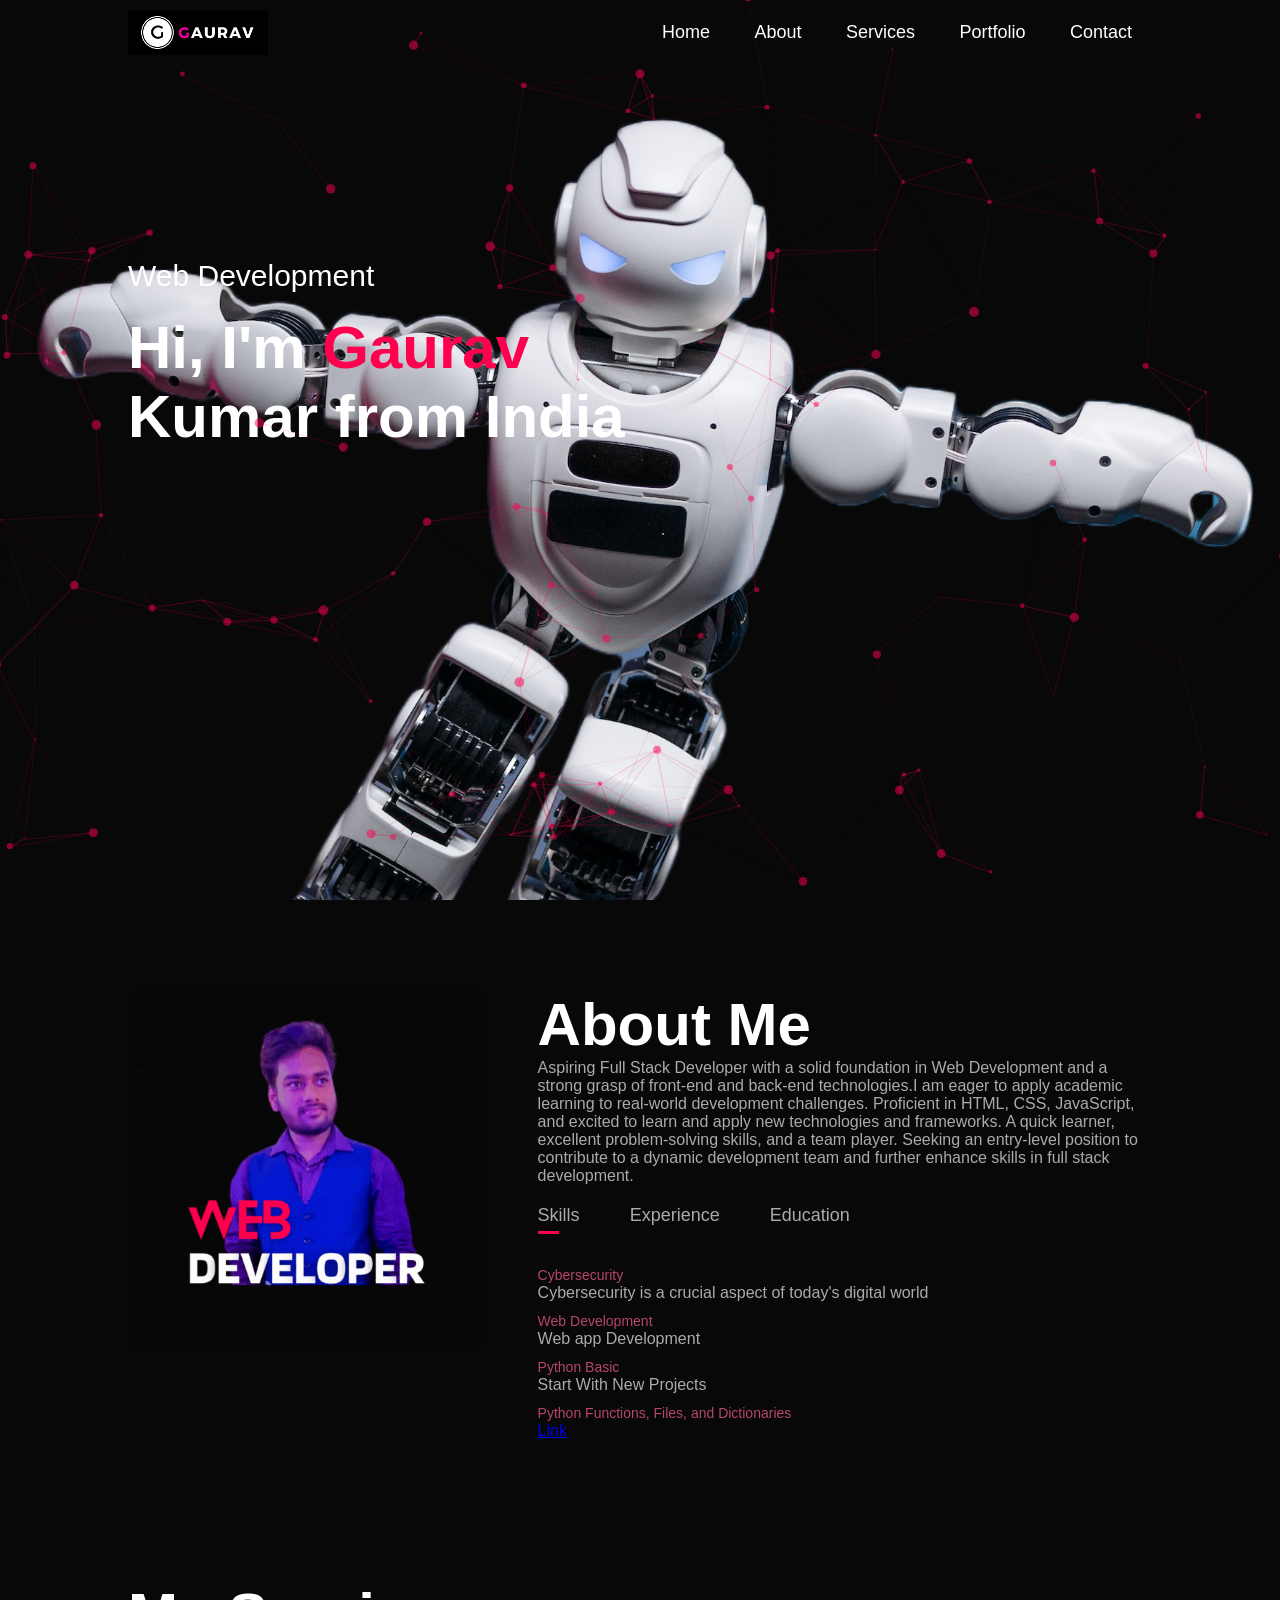
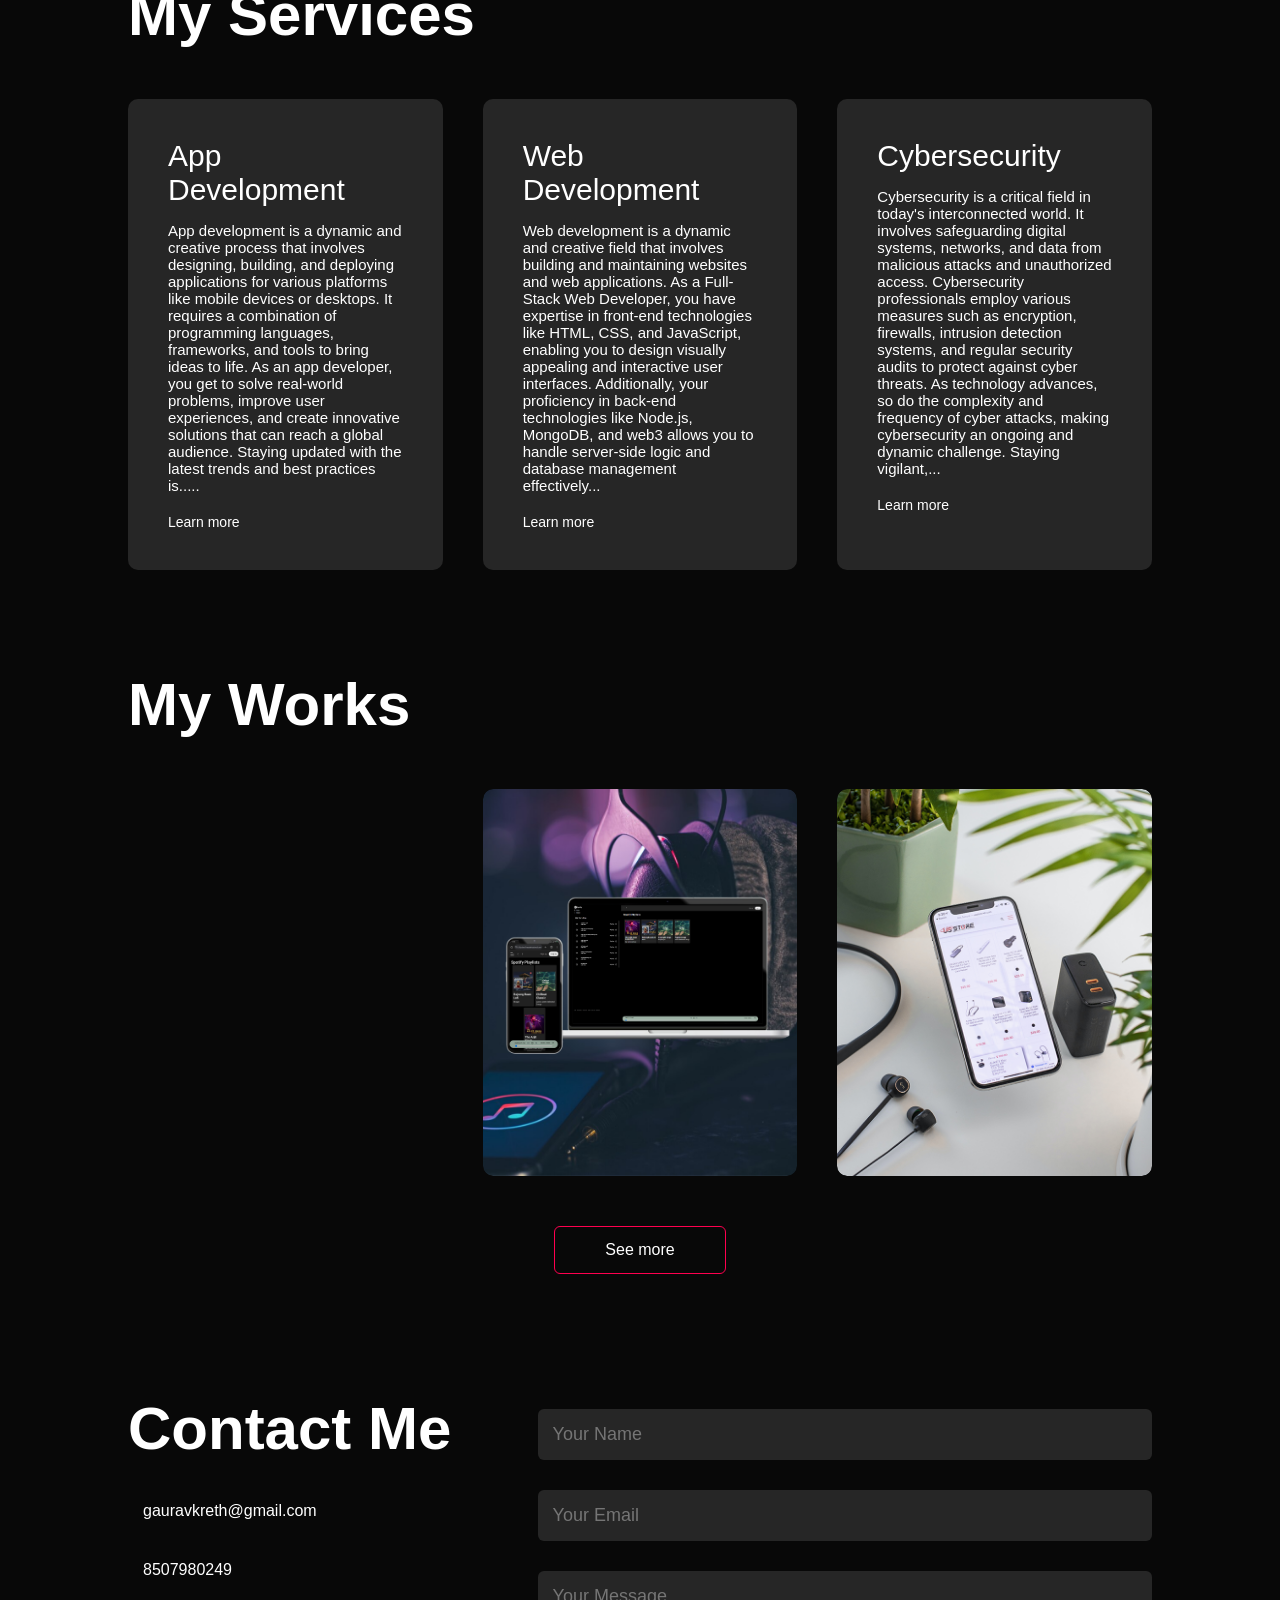
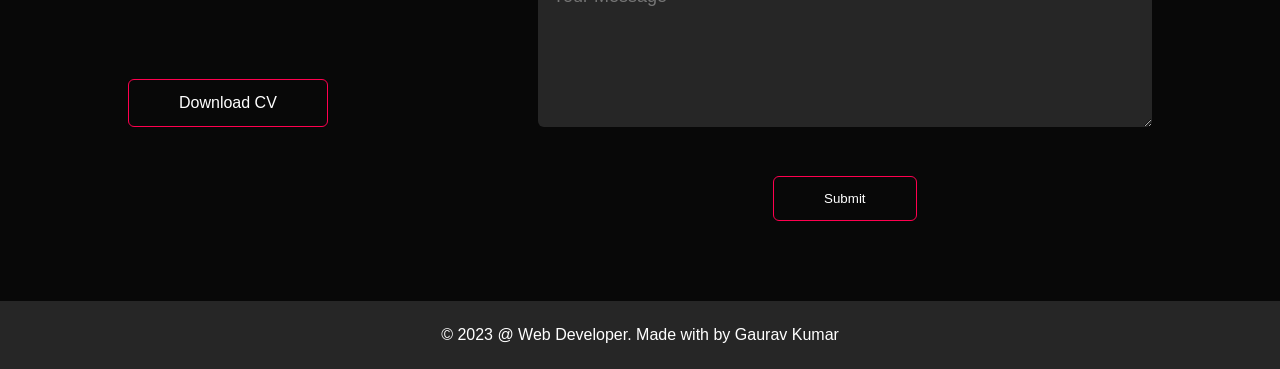
==== commit 7678de93: "Update index.html Netflix Clone link update" ====
--- a/index.html
+++ b/index.html
@@ -56,8 +56,8 @@
                             </li>
                             <li><span>Web Development</span><br>Web app Development</li>
                             <li><span>Python Basic</span><br>Start With New Projects</li>
-<!--                             <li><span>Python Functions, Files, and Dictionaries</span><br><a
-                                    href="https://coursera.org/share/1af83c0ecd008e4a80e16d24a3fa080b"></a></li> -->
+                            <li><span>Python Functions, Files, and Dictionaries</span><br>
+                            <a href="https://coursera.org/share/1af83c0ecd008e4a80e16d24a3fa080b">Link</a></li>
                         </ul>
                     </div>
                     <div class="tab-contents" id="experience">
@@ -130,7 +130,7 @@
                     <div class="layer">
                         <h2>Netflix - Clone</h2>
                         <p>Creating a Netflix clone with just HTML and CSS involves mimicking its layout, focusing on styling components like the header, navigation, content rows, and video player. HTML's div elements structure sections, while CSS styles them. A key challenge is making the layout responsive, adapting to different screen sizes for a consistent look across devices. CSS is crucial for styling buttons, fonts, colors, and other elements to match Netflix's interface closely. Overall, HTML and CSS enable the creation of a visually appealing Netflix clone that mirrors the original design.</p>
-                        <a href="https://gauraveth.github.io/Netflix/" target="_blank"><i class="fas fa-external-link-alt"></i></a>
+                        <a href="https://codezgaurav-netflix-clone.netlify.app/" target="_blank"><i class="fas fa-external-link-alt"></i></a>
                     </div>
                 </div>
                 <div class="work">
@@ -163,12 +163,12 @@
                     <p><i class="fas fa-paper-plane"></i> gauravkreth@gmail.com</p>
                     <p><i class="fas fa-phone-square-alt"></i> 8507980249</p>
                     <div class="social-icons">
-                        <a href="https://www.facebook.com/ankukumar.ankukumar.9?mibextid=ZbWKwL"><i
+                        <a href="https://www.facebook.com/gauravkreth"><i
                                 class="fab fa-facebook"></i></a>
                         <a href="https://twitter.com/gauravgamers14?t=B7i8oLuU-PODS5RvizQiQA&s=08"><i
                                 class="fab fa-twitter-square"></i></a>
                         <a href="#"><i class="fab fa-instagram"></i></a>
-                        <a href="https://www.linkedin.com/in/gaurav-kumar-a6250823b"><i class="fab fa-linkedin"></i></a>
+                        <a href="https://www.linkedin.com/in/codezgaurav/"><i class="fab fa-linkedin"></i></a>
                     </div>
                     <a href="https://drive.google.com/file/d/1hAdJkQ1VNrwv2Cz5yikGTRMcRuF2yDC9/view?usp=drive_link" download class="btn btn2">Download CV</a>
                 </div>
@@ -186,10 +186,10 @@
             <p>&copy 2023 @ Web Developer. Made with <i class="fas fa-heart"></i> by Gaurav Kumar</p>
         </div>
     </div>
+
+<!--      Particles -->
     <script src="./particles.min.js"></script>
     <script src="./app.js"></script>
-
-
     <script>
         var tabLinks = document.getElementsByClassName('tab-links');
         var tabContents = document.getElementsByClassName('tab-contents');
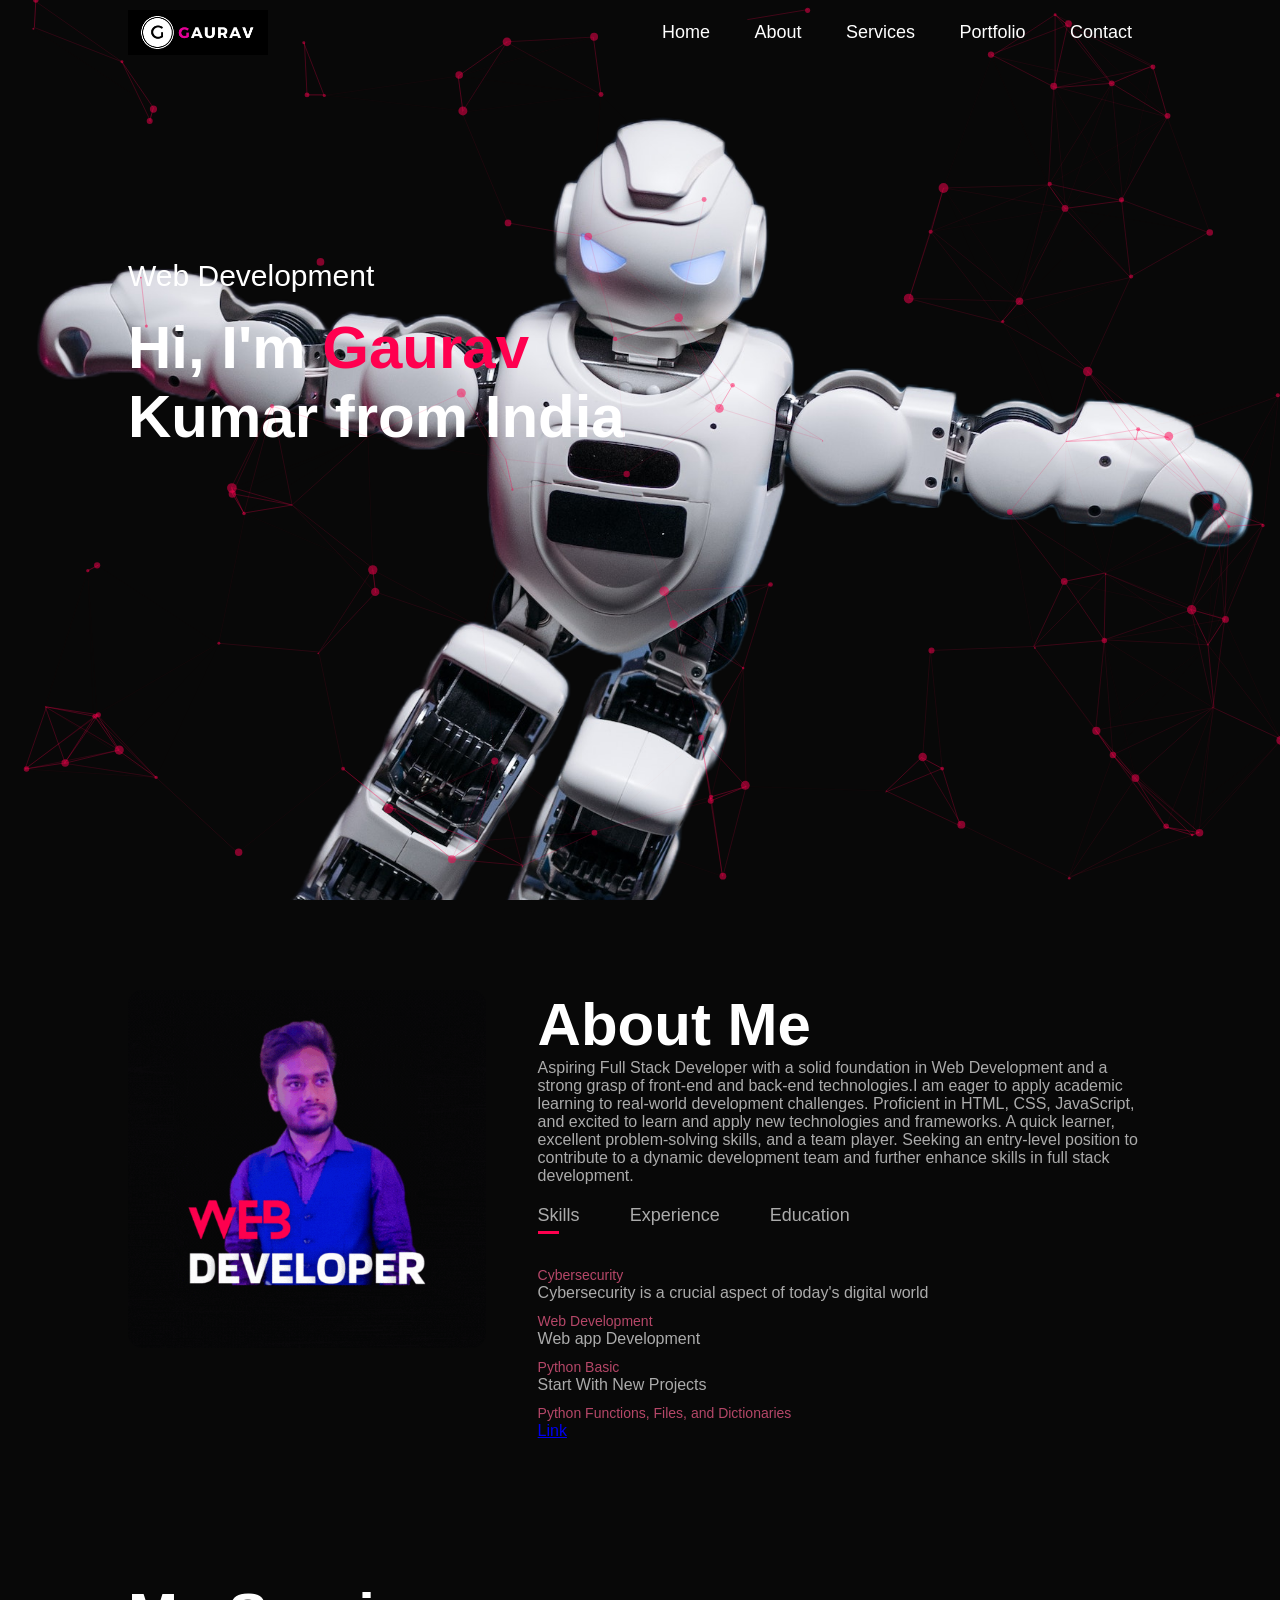
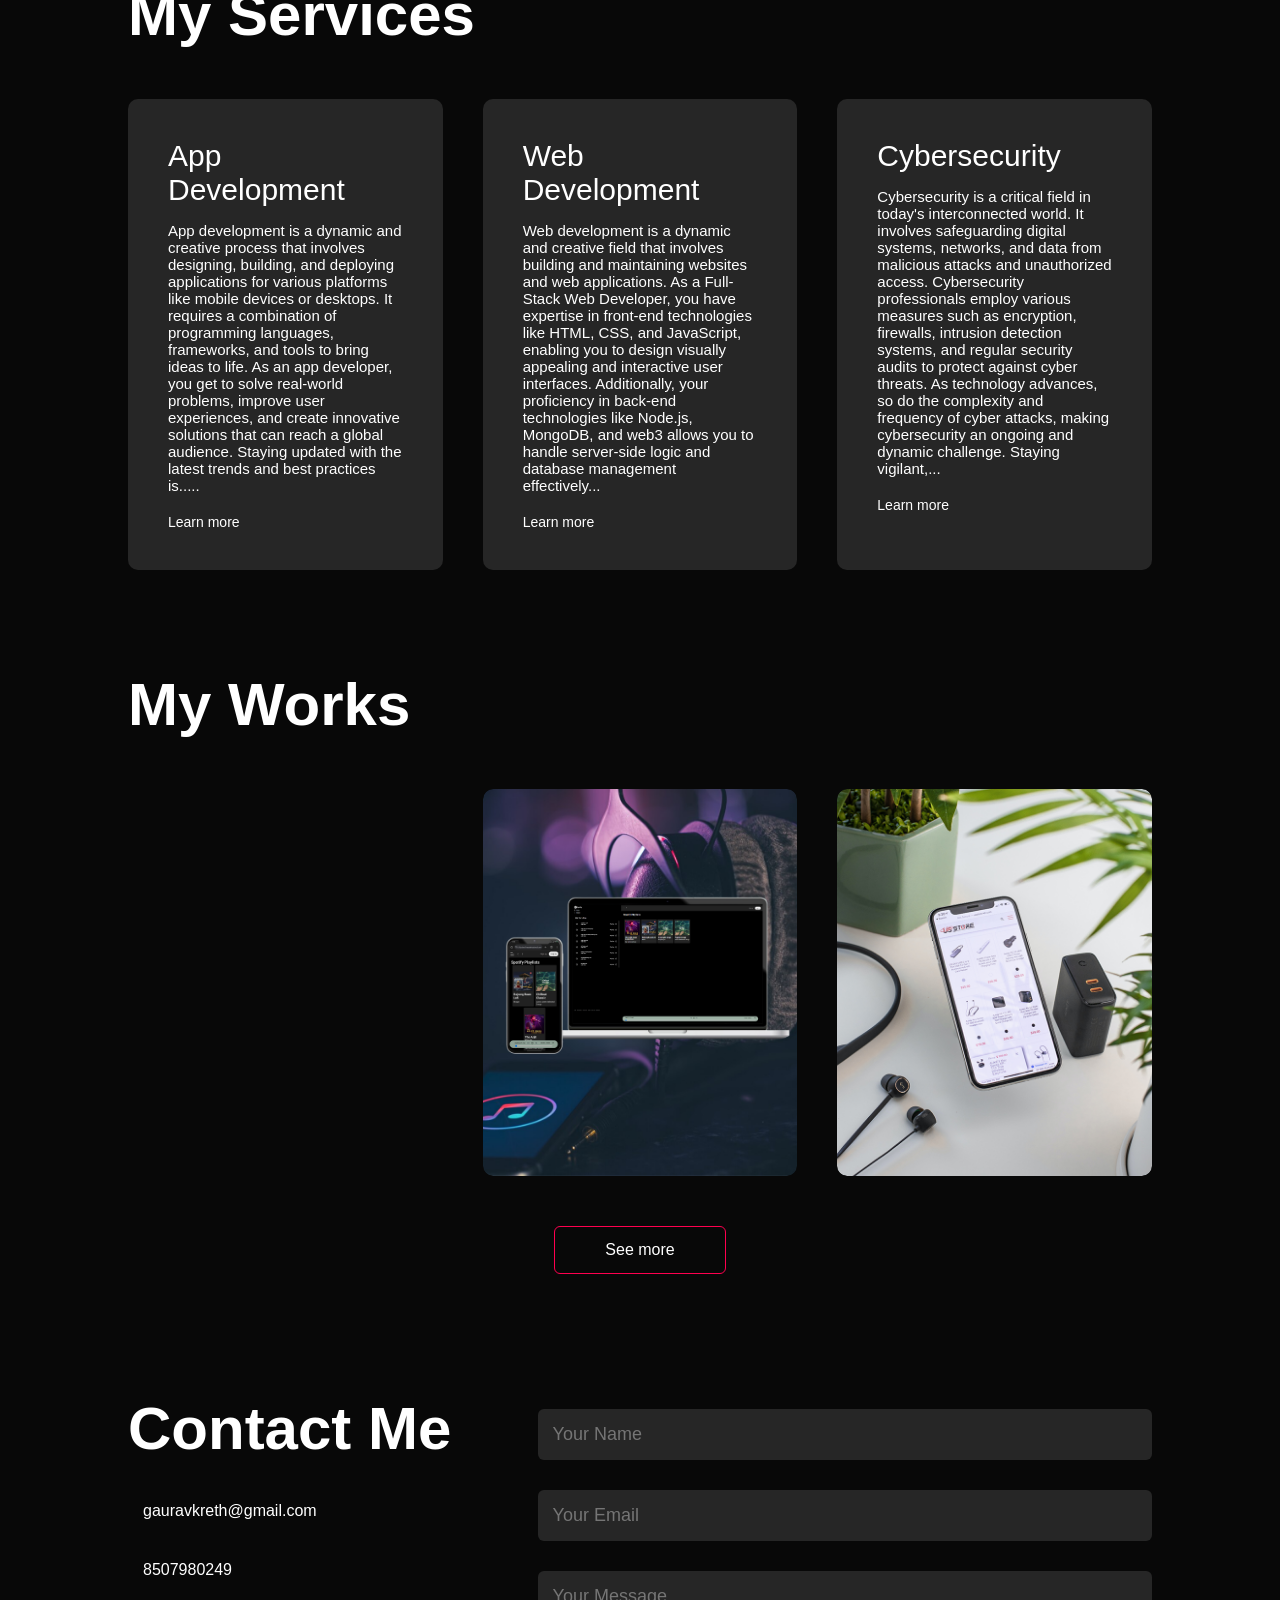
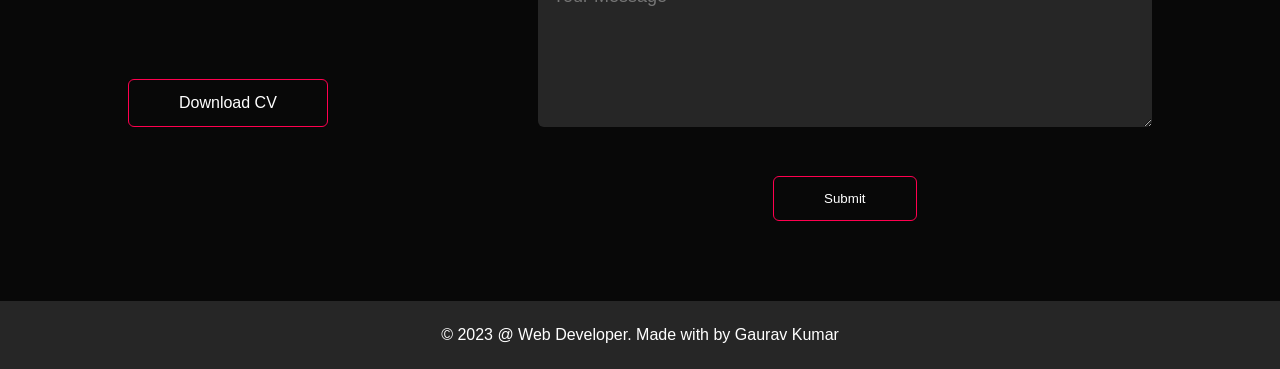
==== commit 803233a1: "Update index.html Resume update" ====
--- a/index.html
+++ b/index.html
@@ -170,7 +170,7 @@
                         <a href="#"><i class="fab fa-instagram"></i></a>
                         <a href="https://www.linkedin.com/in/codezgaurav/"><i class="fab fa-linkedin"></i></a>
                     </div>
-                    <a href="https://drive.google.com/file/d/1hAdJkQ1VNrwv2Cz5yikGTRMcRuF2yDC9/view?usp=drive_link" download class="btn btn2">Download CV</a>
+                    <a href="https://drive.google.com/file/d/1gsmq1gnYbGAEWcCM2-q0xrrl54ochJ7g/view?usp=drive_link" download class="btn btn2">Download CV</a>
                 </div>
                 <div class="contact-right">
                     <form>
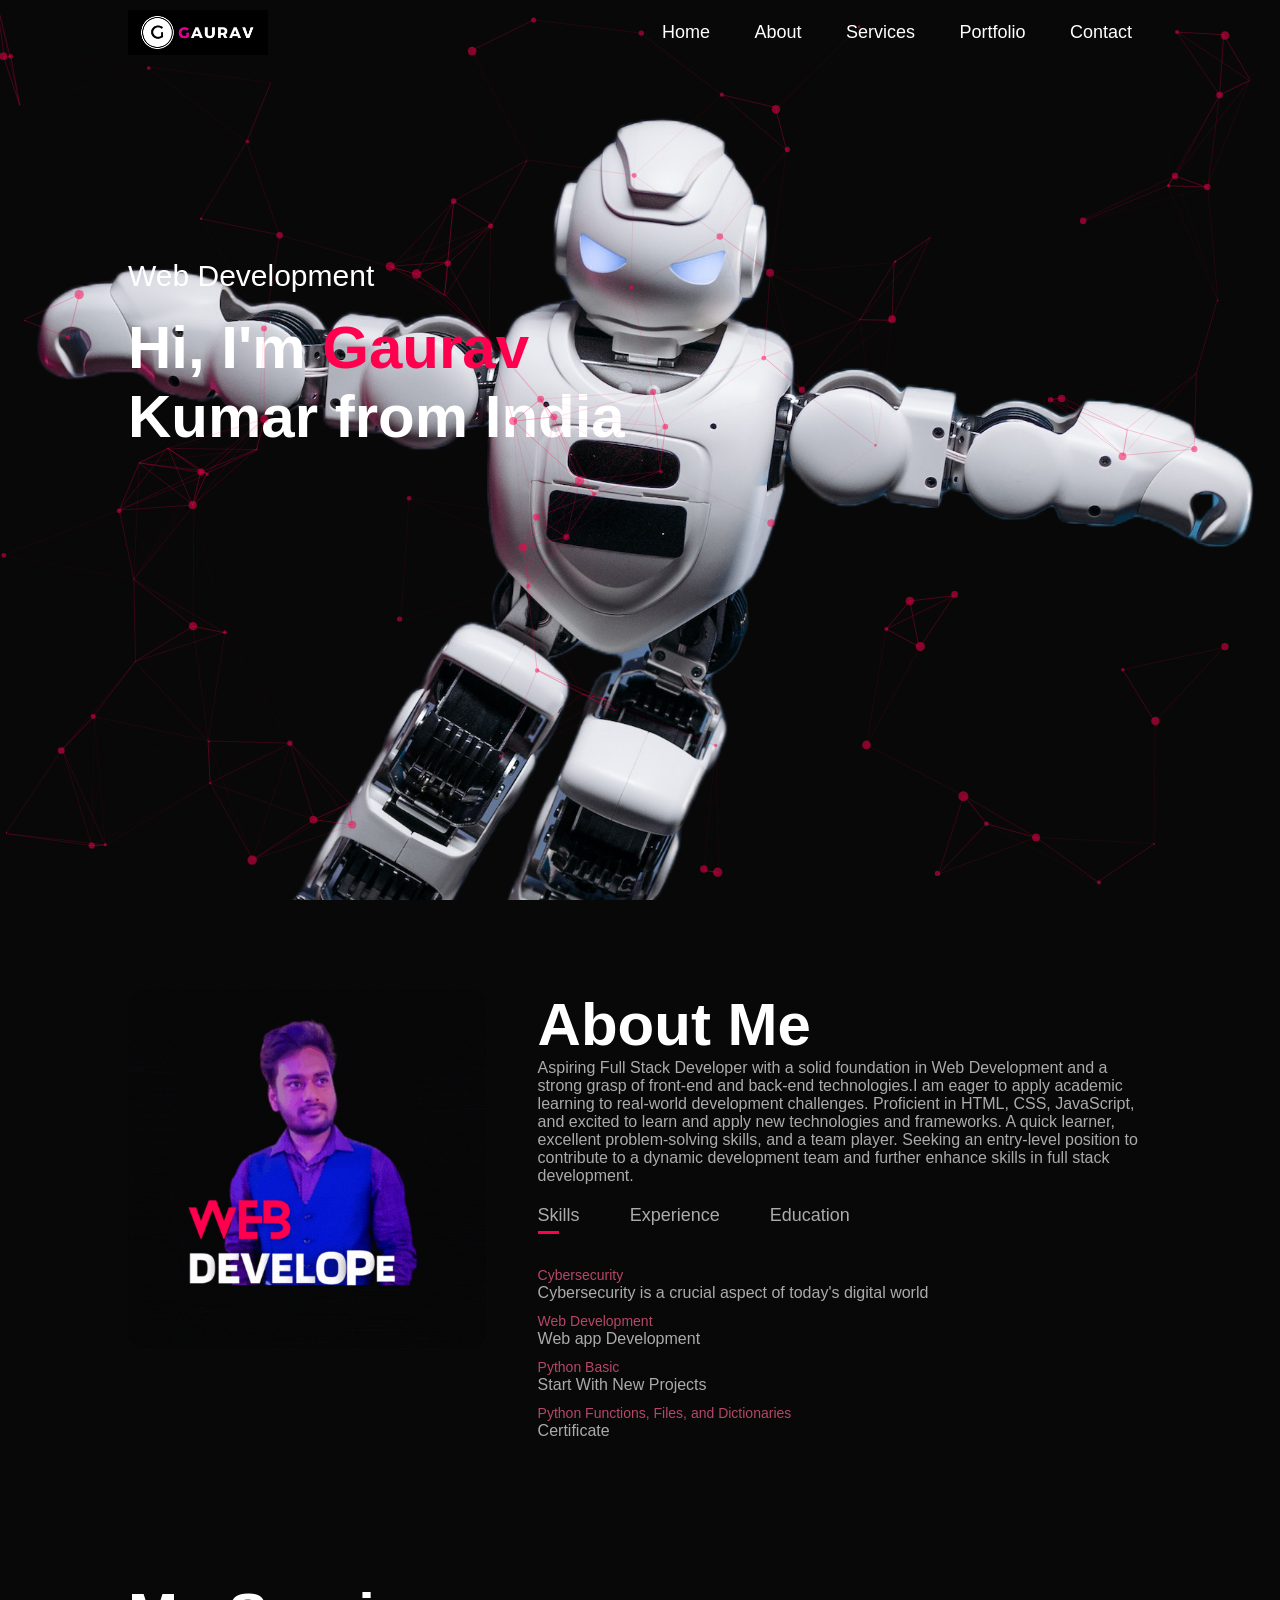
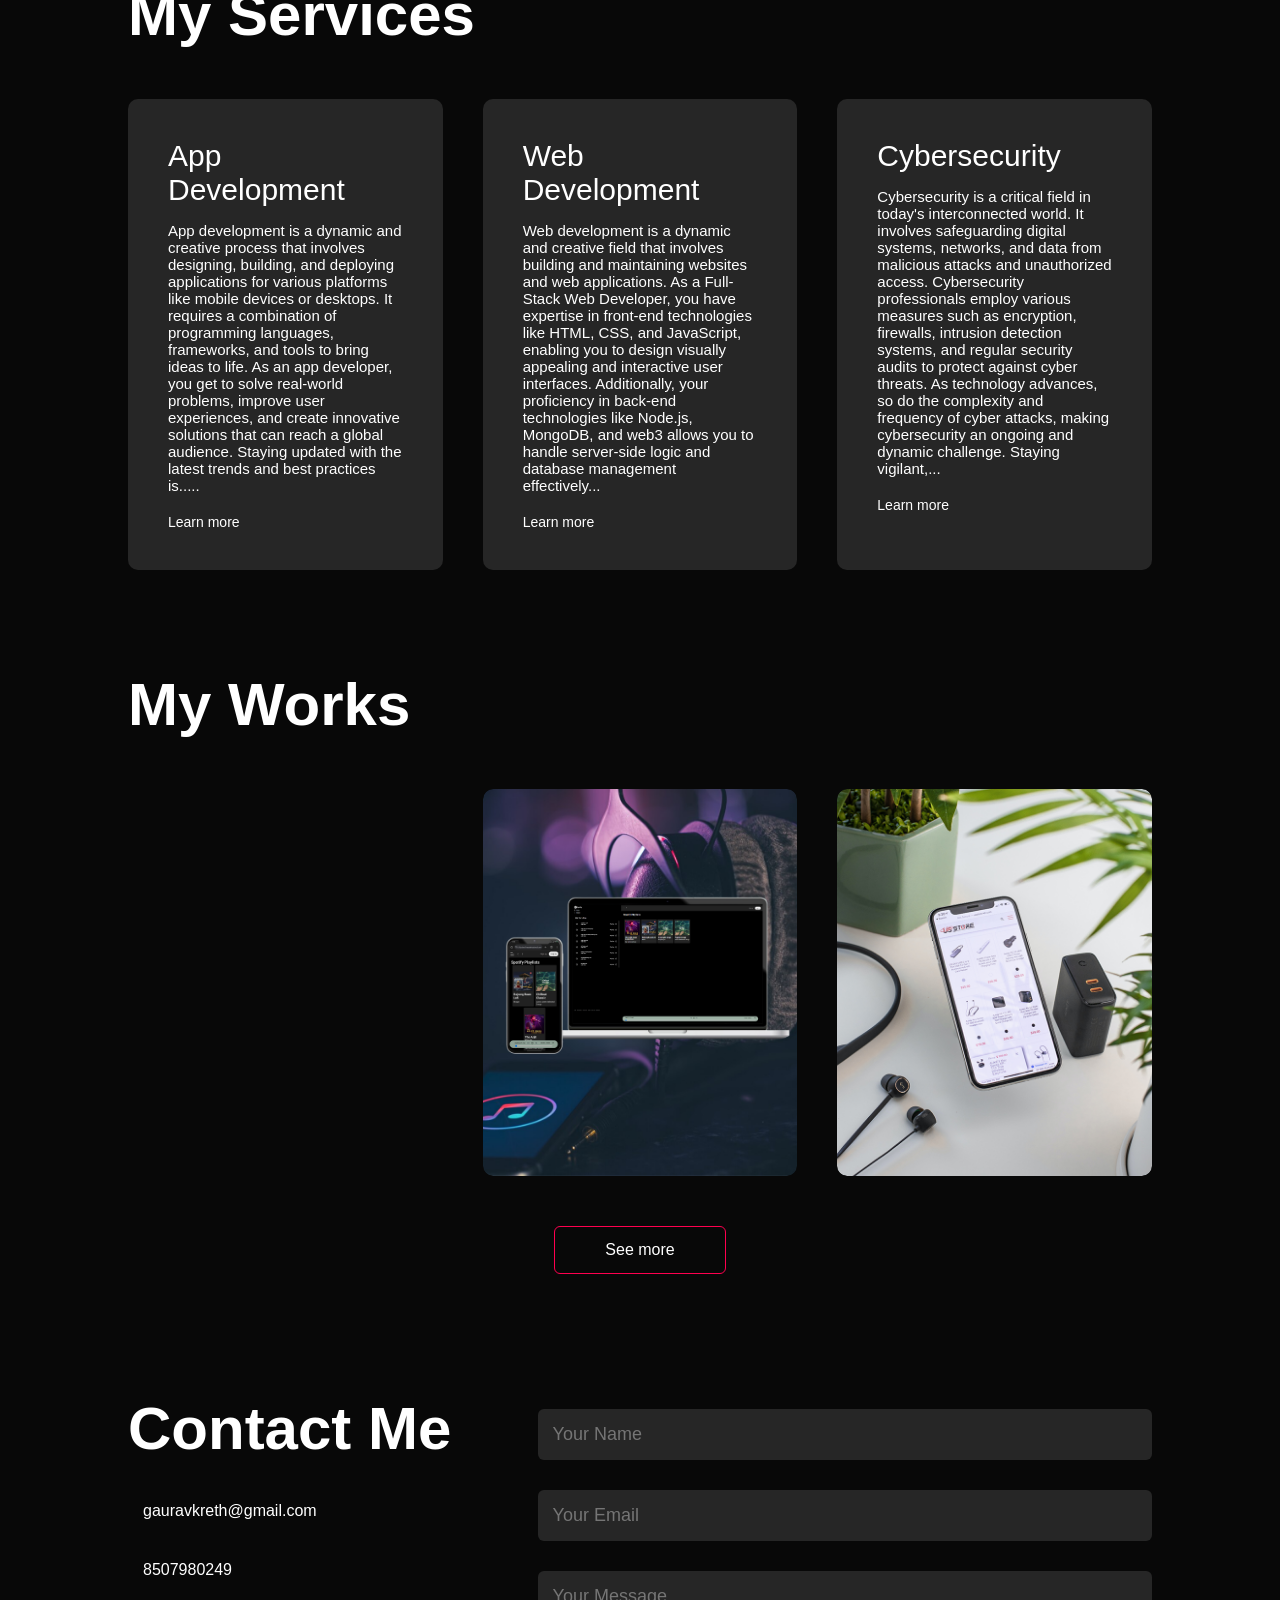
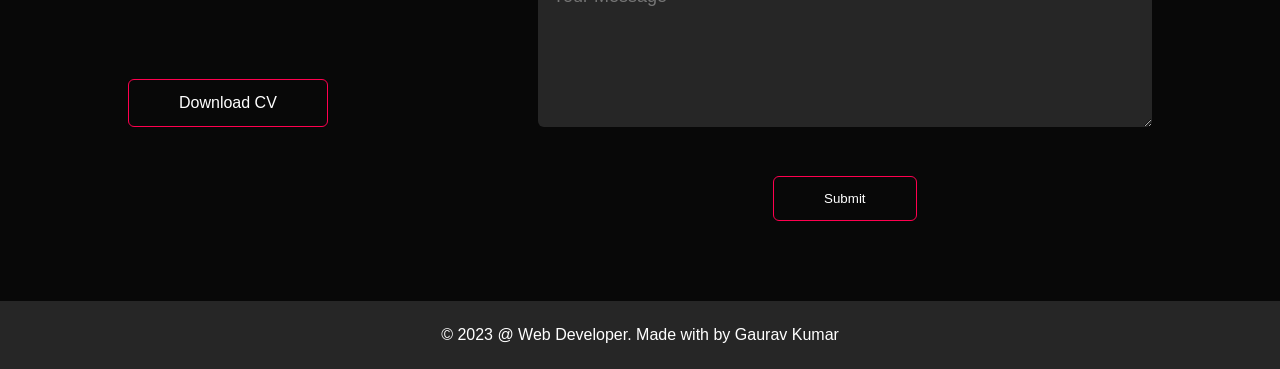
==== commit 5cd42be3: "Update index.html" ====
--- a/index.html
+++ b/index.html
@@ -57,7 +57,7 @@
                             <li><span>Web Development</span><br>Web app Development</li>
                             <li><span>Python Basic</span><br>Start With New Projects</li>
                             <li><span>Python Functions, Files, and Dictionaries</span><br>
-                            <a href="https://coursera.org/share/1af83c0ecd008e4a80e16d24a3fa080b">Link</a></li>
+                            <a href="https://coursera.org/share/1af83c0ecd008e4a80e16d24a3fa080b">Certificate</a></li>
                         </ul>
                     </div>
                     <div class="tab-contents" id="experience">
--- a/style.css
+++ b/style.css
@@ -233,6 +233,12 @@
     transform: translateY(-10px);
 }
 
+ul li a {
+        list-style: none;
+    text-underline-offset: none;
+    text-decoration: none;
+    color: #ABABAB;
+}
 /* ----------PORTFOLIO---------- */
 #portfolio {
     padding: 50px 0;
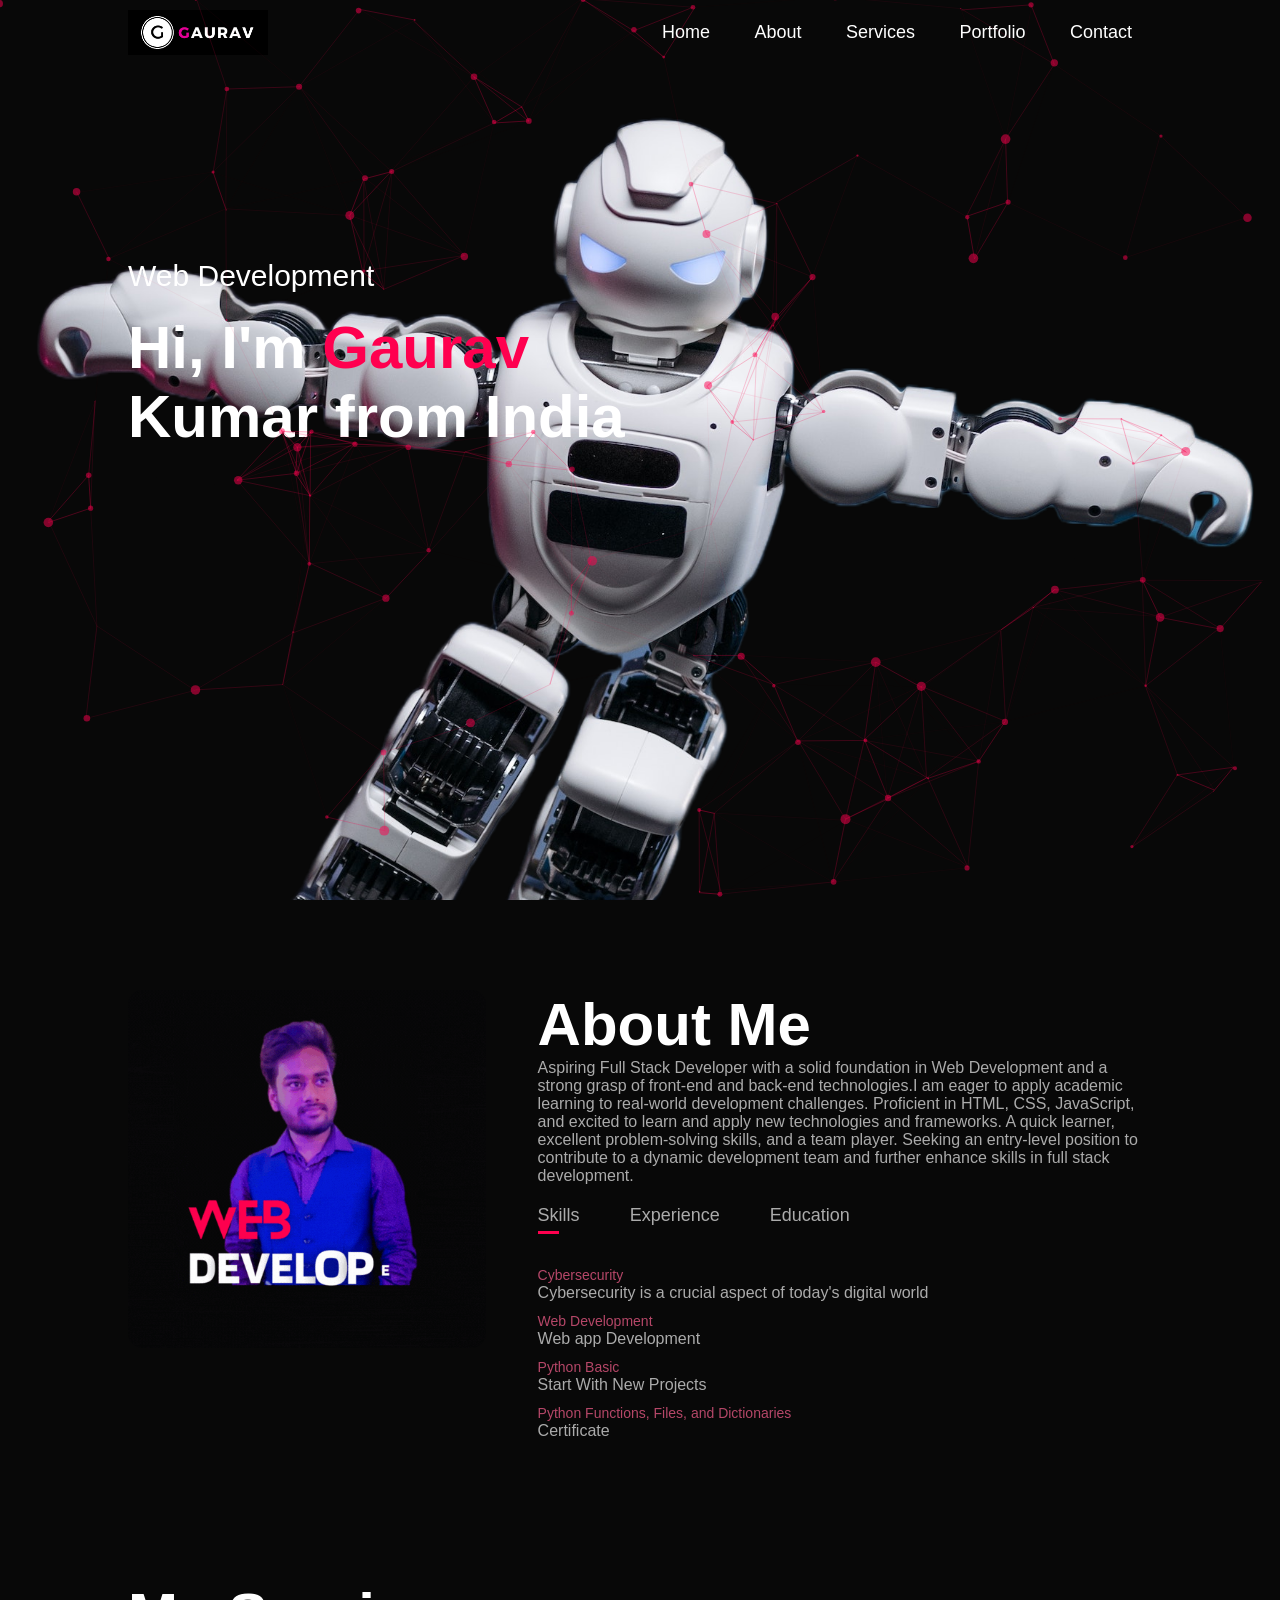
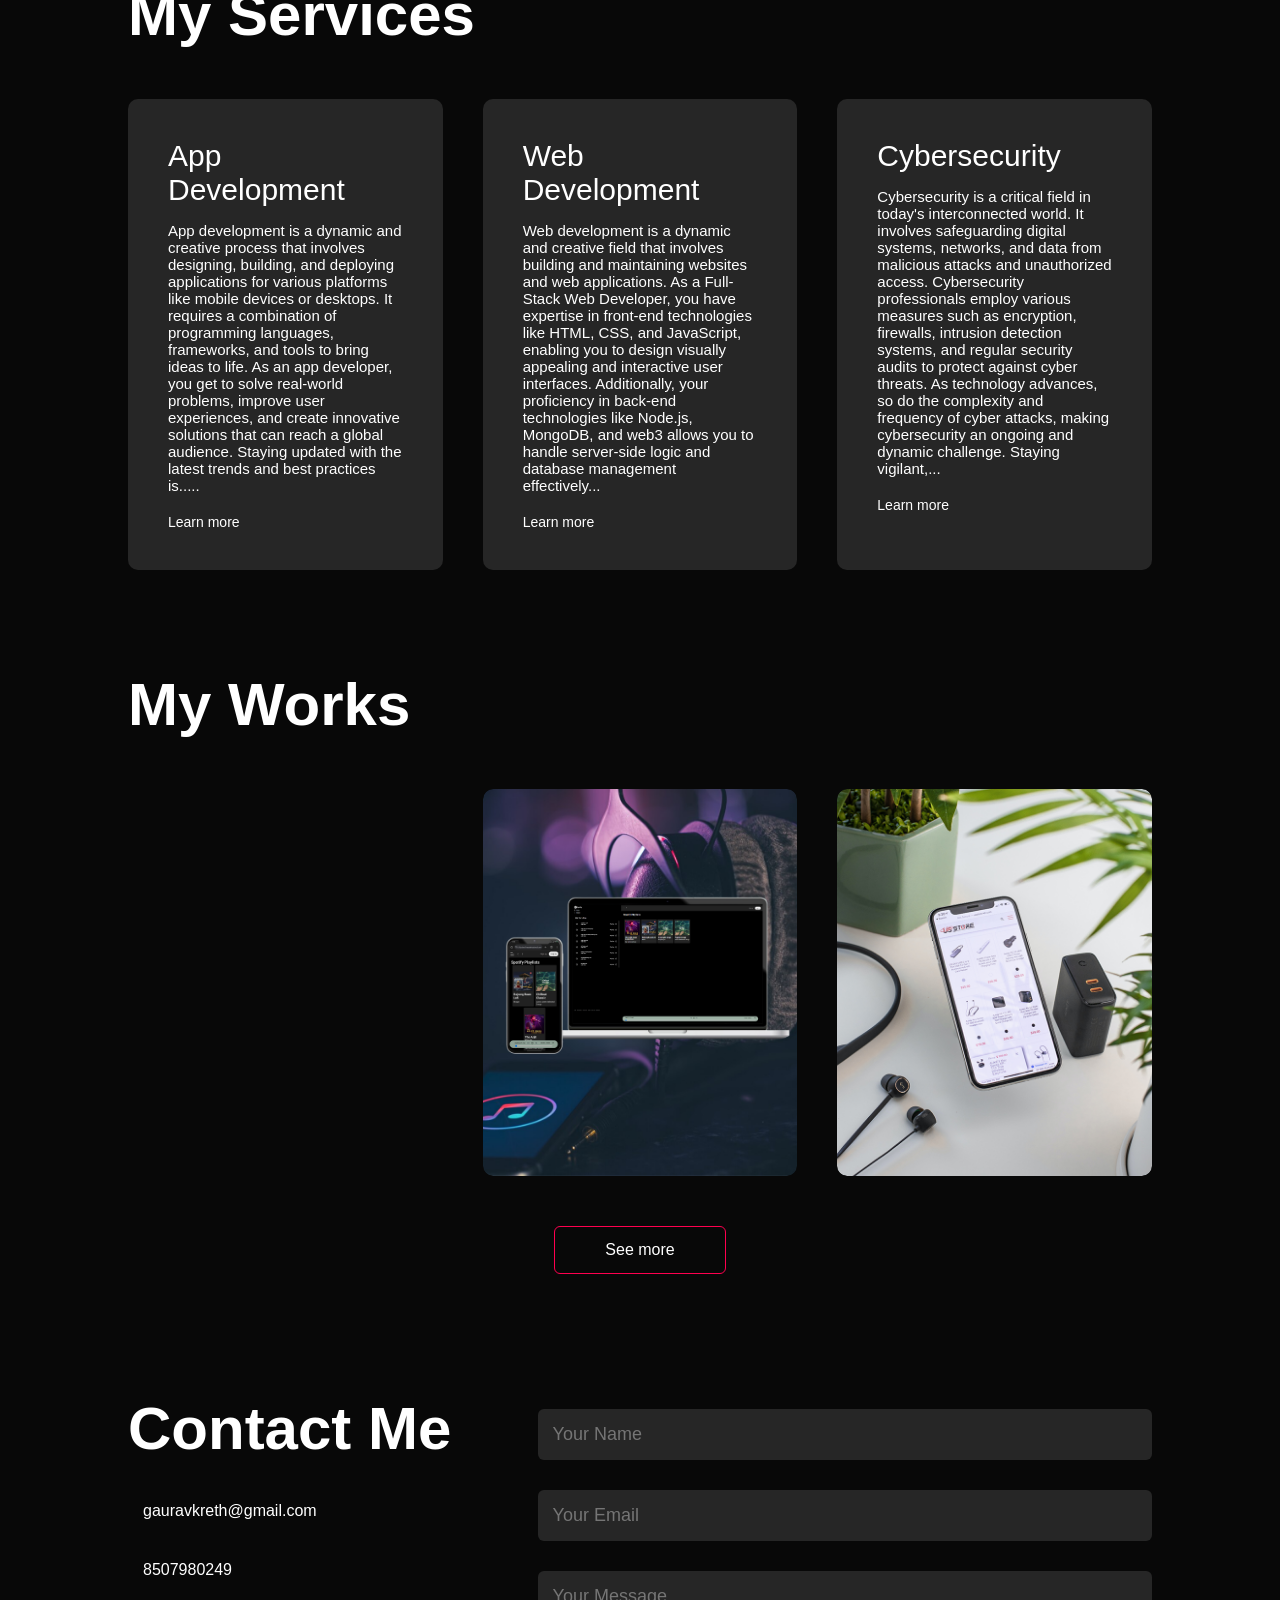
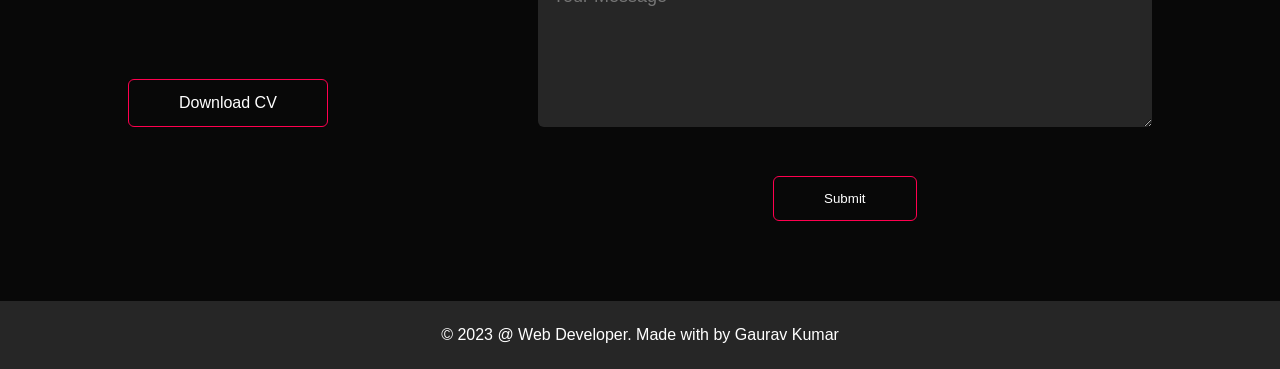
==== commit ef512720: "Update index.html" ====
--- a/index.html
+++ b/index.html
@@ -130,7 +130,7 @@
                     <div class="layer">
                         <h2>Netflix - Clone</h2>
                         <p>Creating a Netflix clone with just HTML and CSS involves mimicking its layout, focusing on styling components like the header, navigation, content rows, and video player. HTML's div elements structure sections, while CSS styles them. A key challenge is making the layout responsive, adapting to different screen sizes for a consistent look across devices. CSS is crucial for styling buttons, fonts, colors, and other elements to match Netflix's interface closely. Overall, HTML and CSS enable the creation of a visually appealing Netflix clone that mirrors the original design.</p>
-                        <a href="https://codezgaurav-netflix-clone.netlify.app/" target="_blank"><i class="fas fa-external-link-alt"></i></a>
+                        <a href="https://gauraveth.github.io/Netflix/" target="_blank"><i class="fas fa-external-link-alt"></i></a>
                     </div>
                 </div>
                 <div class="work">
